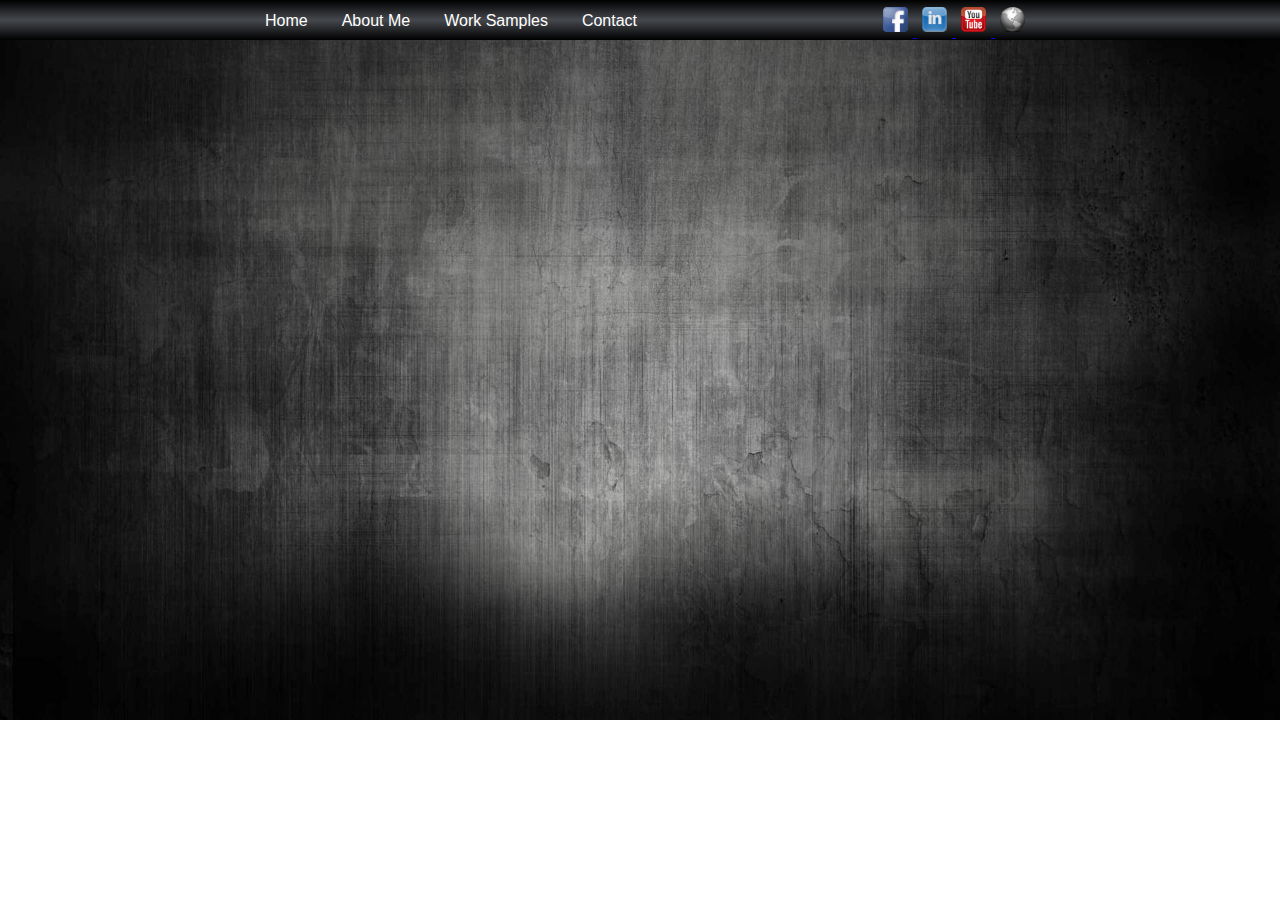
==== index.html @ ecb7aee9 "Background Complete" ====
﻿<!DOCTYPE html>
<html>

<head>

	<meta http-equiv="X-UA-Compatible" content="IE=edge">
	<meta charset="utf-8">
	
	<title>Steven Graf</title>

	<link rel="shortcut icon" type='image/x-icon' href="images/favicon.ico" />
	<link rel="stylesheet" type="text/css" href="css/steven.css" />

</head>

<body>

	<header>
	
		<div id="linksTopLeft" class="pageLinks" style="top:12px; position:absolute; left: 250px;">
		
			<a id="homeLink" href="index.html">Home</a>
			
			<a id="bioLink" href="pages/bio.html">About Me</a>
			
			<a id="samplesLink" href="pages/worksamples.html">Work Samples</a>
			
			<a id="contactLink" href="pages/contact.html">Contact</a>
			
		</div>

		<div id="socialMediaLinks" style="top:2px; right:250px; position:absolute;">
		
			<a href="https://www.facebook.com/steven.graf.98871" target="_blank">
				<img id="facebookLink" src="images/facebook.png" alt="Facebook"  title="Facebook">
			</a>

			<a href="https://www.linkedin.com/profile/view?id=89341760&trk=hp-identity-name" target="_blank">
				<img id="linkedinLink" src="images/linkedin.png" alt="LinkedIn"  title="LinkedIn">
			</a>
			
			<a href="https://www.youtube.com/channel/UCu4fPAcN3Dji5n-OurPSSJQ" target="_blank">
				<img id="youtubeLink" src="images/youtube.png" alt="Youtube"  title="Youtube">
			</a>

			<a href="https://geonet.esri.com/people/steven_3535" target="_blank">
				<img id="geonetLink" src="images/geonet.png" alt="GeoNet"  title="GeoNet">
			</a>
			
		</div>
		
	</header>

</body>

</html>
---- css/steven.css ----
﻿body{
padding: 0;
margin: 0;
height: 100%;
width: 100%;
background-image: url("../images/pagebackground.png");
background-repeat: no-repeat;
background-size: 100%;
}

header{
height: 40px;
width: 100%;
background: #000000; /* Old browsers */
background: -moz-linear-gradient(top,  #000000 0%, #45484d 50%, #000000 100%); /* FF3.6+ */
background: -webkit-gradient(linear, left top, left bottom, color-stop(0%,#000000), color-stop(50%,#45484d), color-stop(100%,#000000)); /* Chrome,Safari4+ */
background: -webkit-linear-gradient(top,  #000000 0%,#45484d 50%,#000000 100%); /* Chrome10+,Safari5.1+ */
background: -o-linear-gradient(top,  #000000 0%,#45484d 50%,#000000 100%); /* Opera 11.10+ */
background: -ms-linear-gradient(top,  #000000 0%,#45484d 50%,#000000 100%); /* IE10+ */
background: linear-gradient(to bottom,  #000000 0%,#45484d 50%,#000000 100%); /* W3C */
filter: progid:DXImageTransform.Microsoft.gradient( startColorstr='#000000', endColorstr='#000000',GradientType=0 ); /* IE6-9 */
}

#homeLink:hover{
  color: #A8A8A8;
}

#bioLink:hover{
  color: #A8A8A8;
}

#samplesLink:hover{
  color: #A8A8A8;
}

#contactLink:hover{
  color: #A8A8A8;
}

#homeLink{
color: white;
text-decoration: none;
font-family: 'Arial';
padding: 15px;
}

#bioLink{
color: white;
text-decoration: none;
font-family: 'Arial';
padding: 15px;
}

#samplesLink{
color: white;
text-decoration: none;
font-family: 'Arial';
padding: 15px;
}

#contactLink{
color: white;
text-decoration: none;
font-family: 'Arial';
padding: 15px;
}

#facebookLink{
height: 25px;
width: 25px;
padding: 5px;
}

#linkedinLink{
height: 25px;
width: 25px;
padding: 5px;
}

#youtubeLink{
height: 25px;
width: 25px;
padding: 5px;
}

#geonetLink{
height: 25px;
width: 25px;
padding: 5px;
filter: grayscale(100%);
}
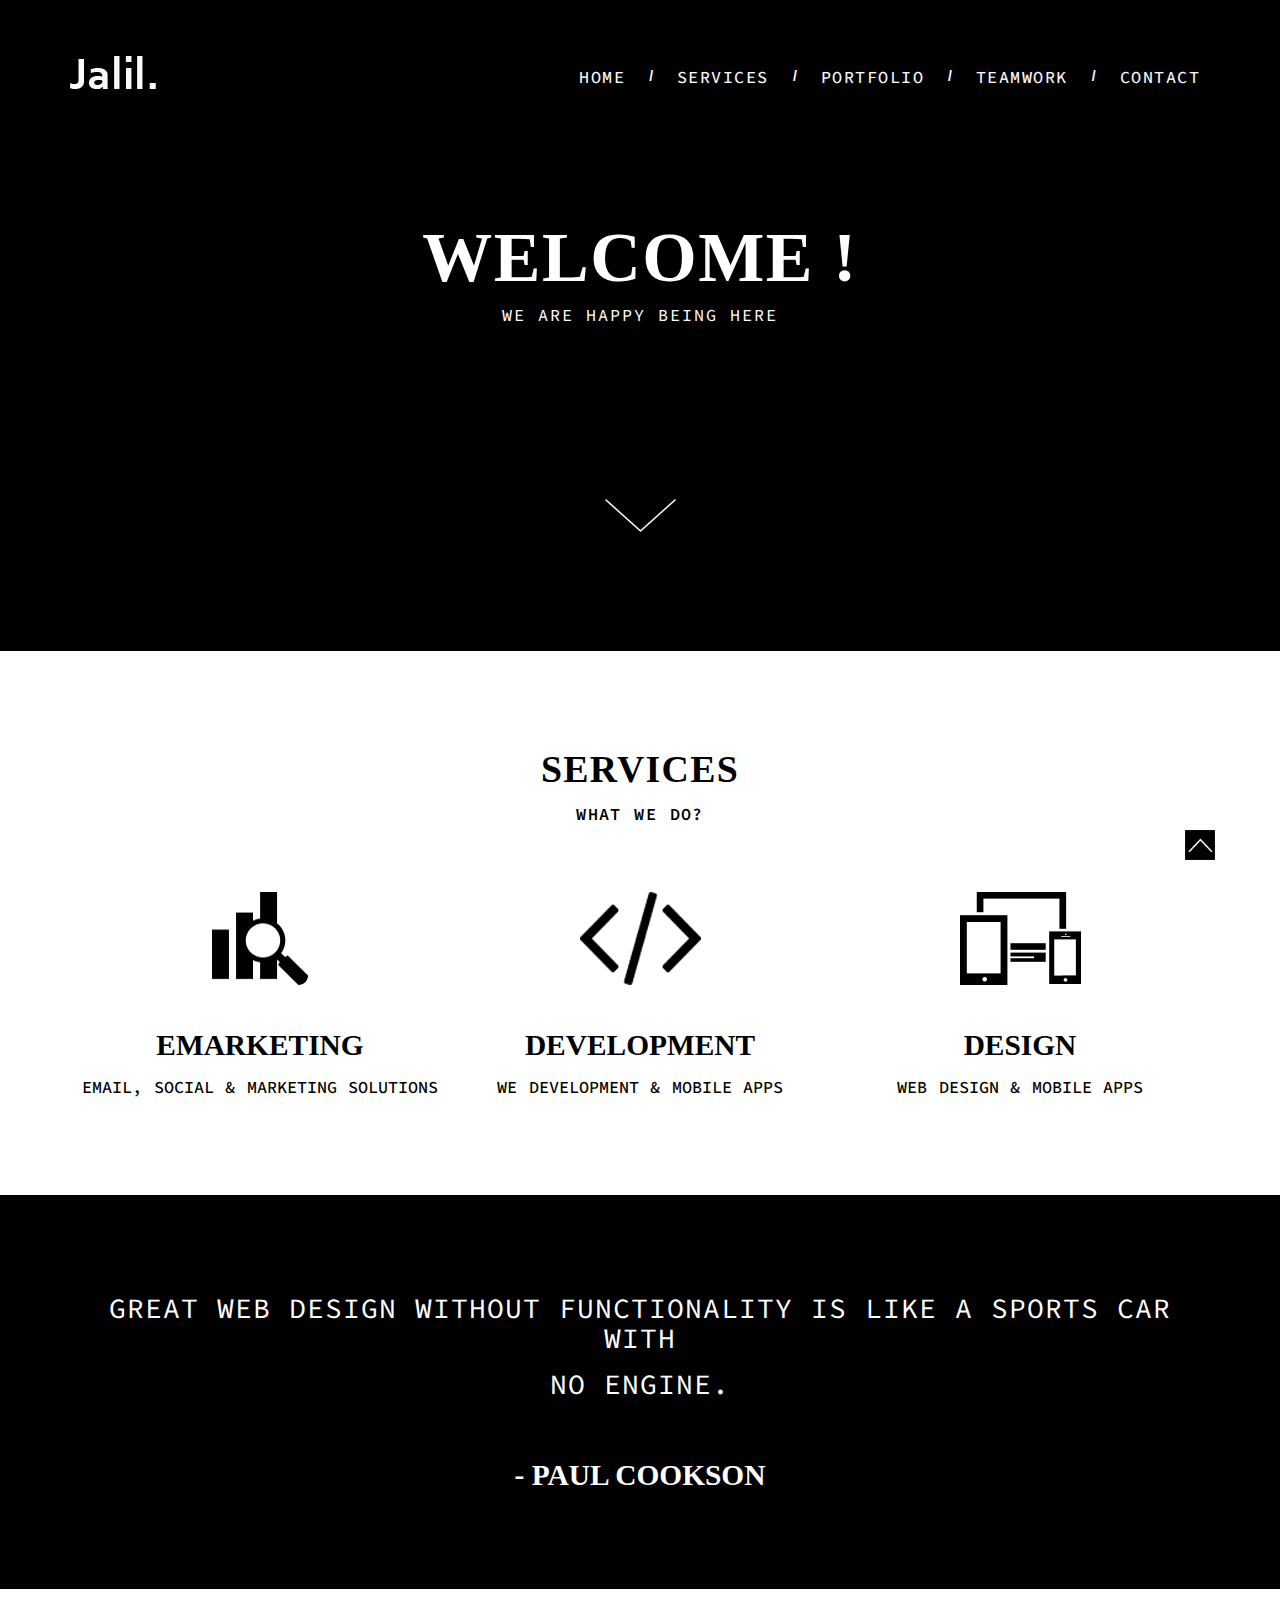
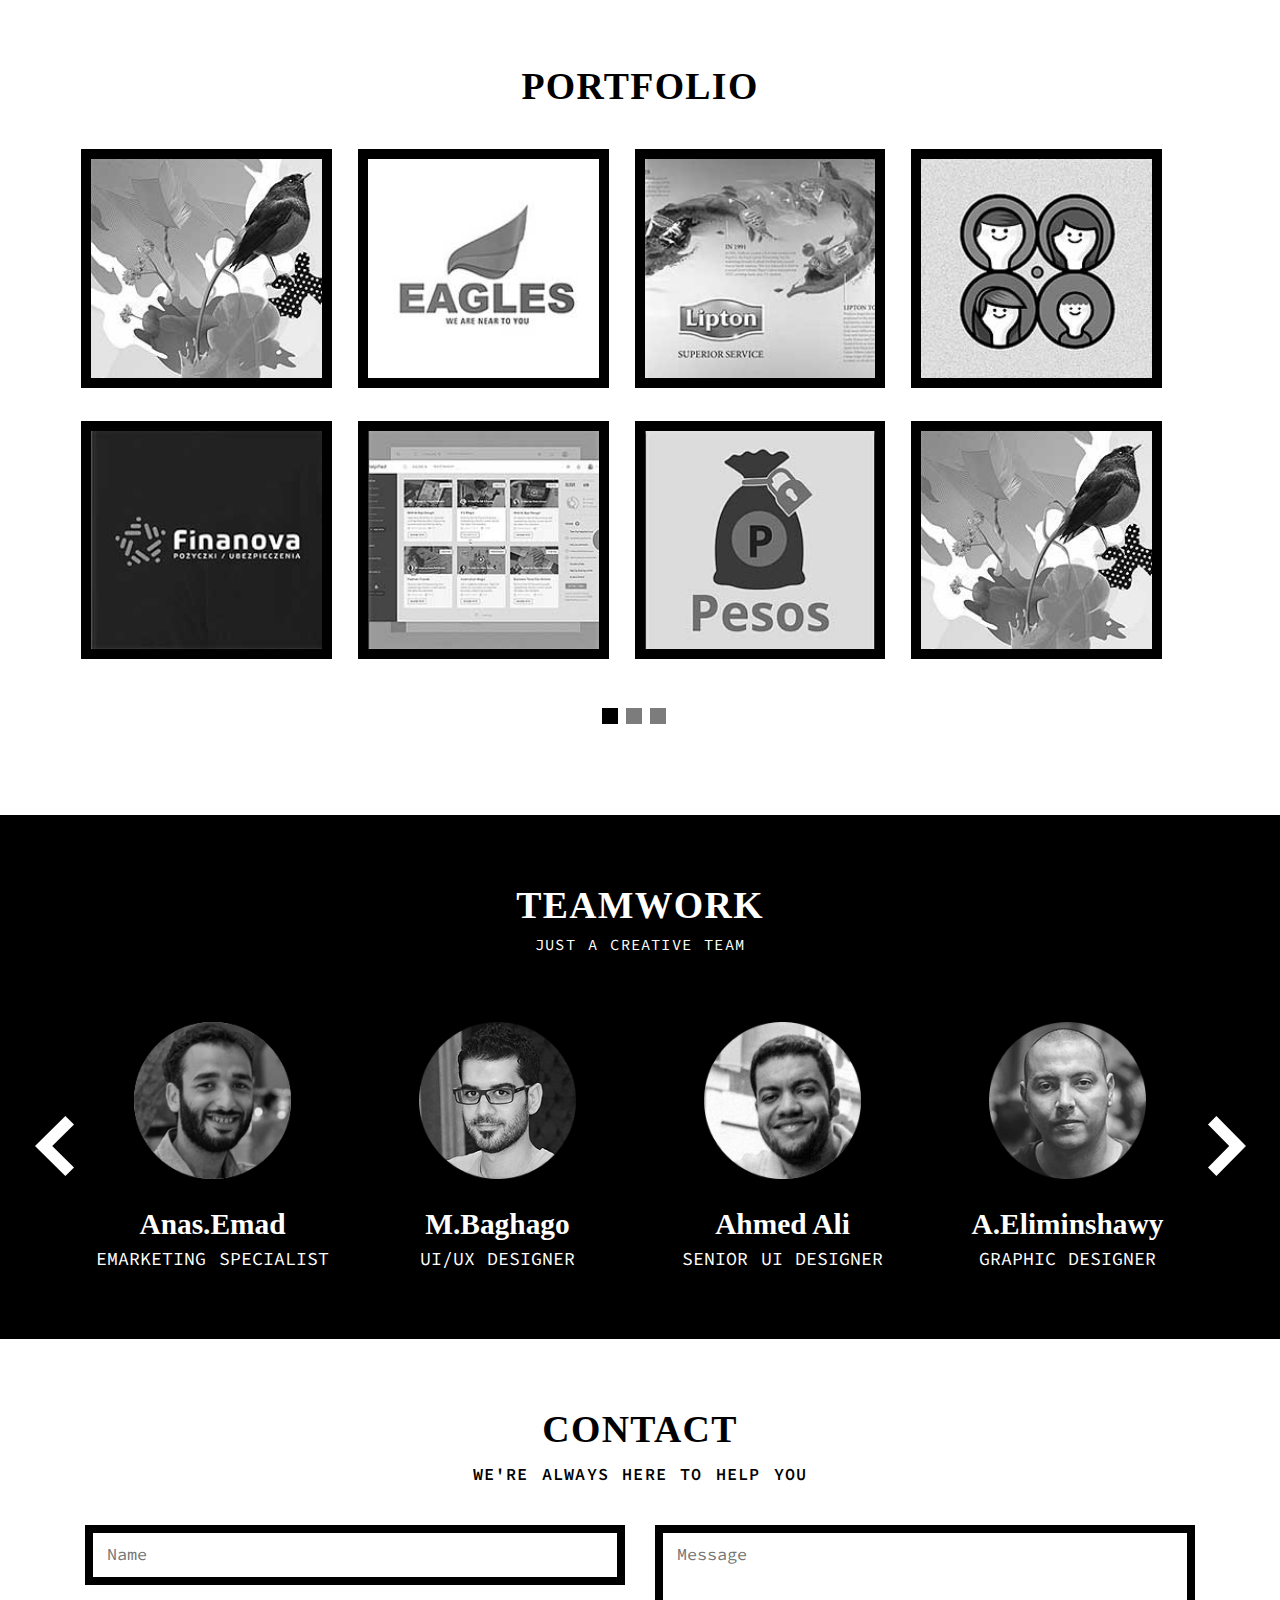
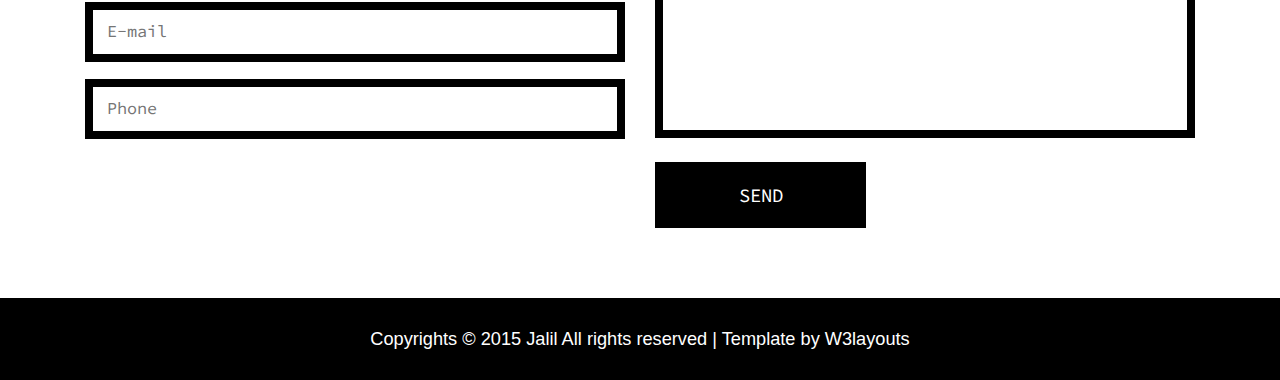
==== commit 991dddaa: "Website Template" ====
--- a/index.html
+++ b/index.html
@@ -1,56 +1,385 @@
-﻿<!DOCTYPE html>
+
+<!--
+Author: W3layouts
+Author URL: http://w3layouts.com
+License: Creative Commons Attribution 3.0 Unported
+License URL: http://creativecommons.org/licenses/by/3.0/
+-->
+<!DOCTYPE html>
 <html>
-
 <head>
-
-	<meta http-equiv="X-UA-Compatible" content="IE=edge">
-	<meta charset="utf-8">
-	
-	<title>Steven Graf</title>
-
-	<link rel="shortcut icon" type='image/x-icon' href="images/favicon.ico" />
-	<link rel="stylesheet" type="text/css" href="css/steven.css" />
+<title>Jalil a Corporate Category Flat Bootstarp responsive Website Template| Home :: w3layouts</title>
+<link href="css/bootstrap.css" rel='stylesheet' type='text/css'/>
+<link href="css/style.css" rel="stylesheet" type="text/css" media="all"/>
+<link href='http://fonts.googleapis.com/css?family=Source+Code+Pro:200,300,400,500,600,700,900' rel='stylesheet' type='text/css'>
+<meta name="viewport" content="width=device-width, initial-scale=1">
+<meta name="keywords" content="Jalil Responsive web template, Bootstrap Web Templates, Flat Web Templates, Andriod Compatible web template, 
+Smartphone Compatible web template, free webdesigns for Nokia, Samsung, LG, SonyErricsson, Motorola web design" />
+<script type="application/x-javascript"> addEventListener("load", function() { setTimeout(hideURLbar, 0); }, false); function hideURLbar(){ window.scrollTo(0,1); } </script>
+<script src="js/jquery.min.js"> </script>
+<!---- start-smoth-scrolling---->
+		<script type="text/javascript" src="js/move-top.js"></script>
+		<script type="text/javascript" src="js/easing.js"></script>
+		<script type="text/javascript">
+			jQuery(document).ready(function($) {
+				$(".scroll").click(function(event){		
+					event.preventDefault();
+					$('html,body').animate({scrollTop:$(this.hash).offset().top},900);
+				});
+			});
+		</script>
+ 	<!---- start-smoth-scrolling---->
 
 </head>
+<body>
+<!--body-->
+<div id="home" class="banner">
+	 <div class="container">
+		 <div class="top-header">		  
+				<div class="logo">
+					<a href="index.html"><img src="images/logo.png" alt="" /></a>
+				</div>
+			  <div class="top-menu">
+					<span class="menu"> </span>
+				  <ul>
+				      <nav class="cl-effect-5">
+							<li><a class="active scroll"  href="#home"><span data-hover="HOME">HOME</span></a></li> 
+							<li>/</li>
+							<li><a class="scroll" href="#service"><span data-hover="SERVICES">SERVICES</span></a></li>
+							<li>/</li>
+							<li><a class="scroll" href="#portfolio"><span data-hover="PORTFOLIO">PORTFOLIO</span></a></li> 
+							<li>/</li>
+							<li><a class="scroll" href="#teamwork"><span data-hover="TEAMWORK">TEAMWORK</span></a></li> 
+							<li>/</li>
+							<li><a class="scroll" href="#contact"><span data-hover="CONTACT">CONTACT</span></a></li>
+					 </nav>
+				  </ul>			 	 
+			  </div>	
+				<!-- script-for-menu -->
+			 <script>
+				$("span.menu").click(function(){
+					$(".top-menu ul").slideToggle("slow" , function(){
+					});
+				});
+			 </script>
+			 <!-- script-for-menu -->
+			 <div class="clearfix"></div>			
+		 </div>	 
+		 <div class="banner-info">	
+			<h1>WELCOME !</h1>
+			<h3>WE ARE HAPPY BEING HERE</h3>
+			<a class="downarrow scroll" href="#service"><span> </span></a>
+		 </div>
+	 </div>
+</div>
+<!---->
+<div id="service" class="service">
+	 <div class="container">
+		 <div class="service-head">
+		 <h3>SERVICES</h3>
+		 <h4>WHAT WE DO?</h4>
+		 </div>
+		 <div class="service-grids">
+			 <div class="col-md-4 service-grid">
+				 <img src="images/pic1.png" alt=""/>
+				 <h3>EMARKETING</h3>
+				 <h4>EMAIL, SOCIAL & MARKETING SOLUTIONS</h4>
+			 </div>
+			 <div class="col-md-4 service-grid">
+				 <img src="images/pic2.png" alt=""/>
+				 <h3>DEVELOPMENT</h3>
+				 <h4>WE DEVELOPMENT & MOBILE APPS</h4>
+			 </div>
+			 <div class="col-md-4 service-grid">
+				 <img src="images/pic3.png" alt=""/>
+				 <h3>DESIGN</h3>
+				 <h4>WEB DESIGN & MOBILE APPS</h4>
+			 </div>
+			 <div class="clearfix"></div>
+		 </div>		 
+	 </div>
+</div>
+<!---->
+<div class="author">
+	 <div class="container">
+		 <h3>great web design without functionality is like a sports car with <span>no engine.</span></h3>
+		 <h4>- PAUL COOKSON</h4>
+	 </div>
+</div>
+<!---->
+<script src="js/jquery.min.js"> </script>
+<script src="js/responsiveslides.min.js"></script>
+ <script>
+    // You can also use "$(window).load(function() {"
+    $(function () {
+      $("#slider2").responsiveSlides({
+        auto: true,
+        pager: true,
+        speed: 300,
+        namespace: "callbacks",
+      });
+    });
+  </script>
+ <link rel="stylesheet" type="text/css" href="css/magnific-popup.css">
+<div id="portfolio" class="portfolio">
+	 <div class="container">
+		 <h3>PORTFOLIO</h3>
+		  <div class="slider">
+				<ul class="rslides" id="slider2">
+				  <li>
+					 <div class="works main">						  
+						  <div class="gallery-box">
+								<div id="nivo-lightbox-demo"> <p> <a href="images/p7.jpg" data-lightbox-gallery="gallery1" id="nivo-lightbox-demo"> <span class="rollover1"> </span><span class="rollover2"> </span></a> </p></div>     
+								<img src="images/p7.jpg" alt="">
+						  </div>
+						  <div class="gallery-box">
+								<div id="nivo-lightbox-demo"> <p> <a href="images/p1.jpg" data-lightbox-gallery="gallery1" id="nivo-lightbox-demo"> <span class="rollover1"> </span><span class="rollover2"> </span></a> </p></div>     
+								<img src="images/p1.jpg" alt="">
+						  </div>
+						  <div class="gallery-box">
+								<div id="nivo-lightbox-demo"> <p> <a href="images/p2.jpg" data-lightbox-gallery="gallery1" id="nivo-lightbox-demo">  <span class="rollover1"> </span></a> </p></div>     
+							    <img src="images/p2.jpg" alt="">
+						  </div>
+						  <div class="gallery-box">
+								<div id="nivo-lightbox-demo"> <p> <a href="images/p3.jpg" data-lightbox-gallery="gallery1" id="nivo-lightbox-demo">  <span class="rollover1"> </span></a> </p></div>     
+								<img src="images/p3.jpg" alt="">
+						  </div>
+						  <div class="gallery-box">
+								<div id="nivo-lightbox-demo"> <p> <a href="images/p4.jpg" data-lightbox-gallery="gallery1" id="nivo-lightbox-demo">  <span class="rollover1"> </span></a> </p></div>     
+								<img src="images/p4.jpg" alt="">
+						  </div>
+						  <div class="gallery-box">
+								<div id="nivo-lightbox-demo"> <p> <a href="images/p5.jpg" data-lightbox-gallery="gallery1" id="nivo-lightbox-demo">  <span class="rollover1"> </span></a> </p></div>     
+								<img src="images/p5.jpg" alt="">
+						  </div>
+						  <div class="gallery-box">
+								<div id="nivo-lightbox-demo"> <p> <a href="images/p6.jpg" data-lightbox-gallery="gallery1" id="nivo-lightbox-demo">  <span class="rollover1"> </span></a> </p></div>     
+								<img src="images/p6.jpg" alt="">
+						  </div>
+						  <div class="gallery-box">
+								<div id="nivo-lightbox-demo"> <p> <a href="images/p7.jpg" data-lightbox-gallery="gallery1" id="nivo-lightbox-demo">  <span class="rollover1"> </span></a> </p></div>     
+								<img src="images/p7.jpg" alt="">
+						  </div>
+						 <div class="clearfix"></div>
+					  </div>				
+				  </li>
+				 <li>
+					 <div class="works main">						  
+						  <div class="gallery-box">
+								<div id="nivo-lightbox-demo"> <p> <a href="images/p3.jpg" data-lightbox-gallery="gallery1" id="nivo-lightbox-demo"> <span class="rollover1"> </span><span class="rollover2"> </span></a> </p></div>     
+								<img src="images/p3.jpg" alt="">
+						  </div>
+						  <div class="gallery-box">
+								<div id="nivo-lightbox-demo"> <p> <a href="images/p7.jpg" data-lightbox-gallery="gallery1" id="nivo-lightbox-demo"> <span class="rollover1"> </span><span class="rollover2"> </span></a> </p></div>     
+								<img src="images/p7.jpg" alt="">
+						  </div>
+						  <div class="gallery-box">
+								<div id="nivo-lightbox-demo"> <p> <a href="images/p6.jpg" data-lightbox-gallery="gallery1" id="nivo-lightbox-demo">  <span class="rollover1"> </span></a> </p></div>     
+							    <img src="images/p6.jpg" alt="">
+						  </div>
+						  <div class="gallery-box">
+								<div id="nivo-lightbox-demo"> <p> <a href="images/p4.jpg" data-lightbox-gallery="gallery1" id="nivo-lightbox-demo">  <span class="rollover1"> </span></a> </p></div>     
+								<img src="images/p4.jpg" alt="">
+						  </div>
+						  <div class="gallery-box">
+								<div id="nivo-lightbox-demo"> <p> <a href="images/p5.jpg" data-lightbox-gallery="gallery1" id="nivo-lightbox-demo">  <span class="rollover1"> </span></a> </p></div>     
+								<img src="images/p5.jpg" alt="">
+						  </div>
+						  <div class="gallery-box">
+								<div id="nivo-lightbox-demo"> <p> <a href="images/p1.jpg" data-lightbox-gallery="gallery1" id="nivo-lightbox-demo">  <span class="rollover1"> </span></a> </p></div>     
+								<img src="images/p1.jpg" alt="">
+						  </div>
+						  <div class="gallery-box">
+								<div id="nivo-lightbox-demo"> <p> <a href="images/p2.jpg" data-lightbox-gallery="gallery1" id="nivo-lightbox-demo">  <span class="rollover1"> </span></a> </p></div>     
+								<img src="images/p2.jpg" alt="">
+						  </div>
+						  <div class="gallery-box">
+								<div id="nivo-lightbox-demo"> <p> <a href="images/p7.jpg" data-lightbox-gallery="gallery1" id="nivo-lightbox-demo">  <span class="rollover1"> </span></a> </p></div>     
+								<img src="images/p7.jpg" alt="">
+						  </div>
+						 <div class="clearfix"></div>
+					  </div>				
+				  </li>
+				 <li>
+					 <div class="works main">						  
+						  <div class="gallery-box">
+								<div id="nivo-lightbox-demo"> <p> <a href="images/p7.jpg" data-lightbox-gallery="gallery1" id="nivo-lightbox-demo"> <span class="rollover1"> </span><span class="rollover2"> </span></a> </p></div>     
+								<img src="images/p7.jpg" alt="">
+						  </div>
+						  <div class="gallery-box">
+								<div id="nivo-lightbox-demo"> <p> <a href="images/p4.jpg" data-lightbox-gallery="gallery1" id="nivo-lightbox-demo"> <span class="rollover1"> </span><span class="rollover2"> </span></a> </p></div>     
+								<img src="images/p4.jpg" alt="">
+						  </div>
+						  <div class="gallery-box">
+								<div id="nivo-lightbox-demo"> <p> <a href="images/p5.jpg" data-lightbox-gallery="gallery1" id="nivo-lightbox-demo">  <span class="rollover1"> </span></a> </p></div>     
+							    <img src="images/p5.jpg" alt="">
+						  </div>
+						  <div class="gallery-box">
+								<div id="nivo-lightbox-demo"> <p> <a href="images/p3.jpg" data-lightbox-gallery="gallery1" id="nivo-lightbox-demo">  <span class="rollover1"> </span></a> </p></div>     
+								<img src="images/p3.jpg" alt="">
+						  </div>
+						  <div class="gallery-box">
+								<div id="nivo-lightbox-demo"> <p> <a href="images/p1.jpg" data-lightbox-gallery="gallery1" id="nivo-lightbox-demo">  <span class="rollover1"> </span></a> </p></div>     
+								<img src="images/p1.jpg" alt="">
+						  </div>
+						  <div class="gallery-box">
+								<div id="nivo-lightbox-demo"> <p> <a href="images/p7.jpg" data-lightbox-gallery="gallery1" id="nivo-lightbox-demo">  <span class="rollover1"> </span></a> </p></div>     
+								<img src="images/p7.jpg" alt="">
+						  </div>
+						  <div class="gallery-box">
+								<div id="nivo-lightbox-demo"> <p> <a href="images/p6.jpg" data-lightbox-gallery="gallery1" id="nivo-lightbox-demo">  <span class="rollover1"> </span></a> </p></div>     
+								<img src="images/p6.jpg" alt="">
+						  </div>
+						  <div class="gallery-box">
+								<div id="nivo-lightbox-demo"> <p> <a href="images/p2.jpg" data-lightbox-gallery="gallery1" id="nivo-lightbox-demo">  <span class="rollover1"> </span></a> </p></div>     
+								<img src="images/p2.jpg" alt="">
+						  </div>
+						 <div class="clearfix"></div>
+					  </div>				
+				  </li>
+				</ul>
+				   <script type="text/javascript" src="js/nivo-lightbox.min.js"></script>
+				<script type="text/javascript">
+				$(document).ready(function(){
+				    $('#nivo-lightbox-demo a').nivoLightbox({ effect: 'fade' });
+				});
+				</script>
+		  </div>
+	 </div>
+</div>
+<!---->
+<div id="teamwork" class="teamwork">
+	 <div class="container">
+		 <div class="team-head">
+		 <h3>TEAMWORK</h3>
+		 <h4>JUST A CREATIVE TEAM</h4>
+		 </div>
+		 <div class="clients">
+			 <div class="course_demo1">
+		          <ul id="flexiselDemo1">	
+					 <li>
+						<div class="client">
+							<img src="images/per1.png" alt="" />
+							<h3>Anas.Emad</h3>
+							<h4>EMARKETING SPECIALIST</h4>
+						</div>
+					 </li>
+					 <li>
+					    <div class="client">
+							<img src="images/per2.png" alt="" />
+							<h3>M.Baghago</h3>
+							<h4>UI/UX DESIGNER</h4>
+						</div>
+					  </li>	
+					 <li>
+					    <div class="client">
+							<img src="images/per4.png" alt="" />
+							<h3>Ahmed Ali</h3>
+							<h4>SENIOR UI DESIGNER</h4>
+						</div>
+					 </li>	
+					 <li>
+					    <div class="client">
+							<img src="images/per3.png" alt="" />
+							<h3>A.Eliminshawy</h3>
+							<h4>GRAPHIC DESIGNER</h4>
+						</div>
+					 </li>	
+					 <li>
+						<div class="client">
+							<img src="images/per2.png" alt="" />
+							<h3>A.Eliminshawy</h3>
+							<h4>GRAPHIC DESIGNER</h4>
+						</div>
+					 </li>	
+					 <li>
+						<div class="client">
+							<img src="images/per3.png" alt="" />
+							<h3>M.Baghago</h3>
+							<h4>UI/UX DESIGNER</h4>
+						</div>
+					 </li>
+					 <li>
+						<div class="client">
+							<img src="images/per4.png" alt="" />
+							<h3>Ahmed Ali</h3>
+							<h4>SENIOR UI DESIGNER</h4>
+						</div>
+					 </li>
+				 </ul>
+			 </div>
+			 <link rel="stylesheet" href="css/flexslider.css" type="text/css" media="screen" />
+				<script type="text/javascript">
+			 $(window).load(function() {
+				$("#flexiselDemo1").flexisel({
+					visibleItems: 4,
+					animationSpeed: 1000,
+					autoPlay: true,
+					autoPlaySpeed: 3000,    		
+					pauseOnHover: true,
+					enableResponsiveBreakpoints: true,
+			    	responsiveBreakpoints: { 
+			    		portrait: { 
+			    			changePoint:480,
+			    			visibleItems: 1
+			    		}, 
+			    		landscape: { 
+			    			changePoint:640,
+			    			visibleItems: 2
+			    		},
+			    		tablet: { 
+			    			changePoint:768,
+			    			visibleItems: 3
+			    		}
+			    	}
+			    });
+			    
+			 });
+			  </script>
+			 <script type="text/javascript" src="js/jquery.flexisel.js"></script>
+		 </div>
+	 </div>
+</div>
+<!---contact-->
+<div id="contact" class="contact">
+	 <div class="container">
+		 <h3>CONTACT</h3>
+		 <h4>WE'RE ALWAYS HERE TO HELP YOU</h4>
+		 <div class="contact-form">
+			 <form>
+				 <div class="col-md-6 contact-left">
+					  <input type="text" placeholder="Name" required/>
+					  <input type="text" placeholder="E-mail" required/>
+					  <input type="text" placeholder="Phone" required/>
+				  </div>
+				  <div class="col-md-6 contact-right">
+					 <textarea placeholder="Message"></textarea>
+					 <input type="submit" value="SEND"/>
+				 </div>
+				 <div class="clearfix"></div>
+			 </form>
+	     </div>
+	 </div>
+</div>
+<!---fotter-->
+<div class="fotter">
+	 <p>Copyrights &copy; 2015 Jalil All rights reserved | Template by <a href="http://w3layouts.com/">W3layouts</a></p>
+</div>
+<!---->
 
-<body>
-
-	<header>
-	
-		<div id="linksTopLeft" class="pageLinks" style="top:12px; position:absolute; left: 250px;">
-		
-			<a id="homeLink" href="index.html">Home</a>
-			
-			<a id="bioLink" href="pages/bio.html">About Me</a>
-			
-			<a id="samplesLink" href="pages/worksamples.html">Work Samples</a>
-			
-			<a id="contactLink" href="pages/contact.html">Contact</a>
-			
-		</div>
-
-		<div id="socialMediaLinks" style="top:2px; right:250px; position:absolute;">
-		
-			<a href="https://www.facebook.com/steven.graf.98871" target="_blank">
-				<img id="facebookLink" src="images/facebook.png" alt="Facebook"  title="Facebook">
-			</a>
-
-			<a href="https://www.linkedin.com/profile/view?id=89341760&trk=hp-identity-name" target="_blank">
-				<img id="linkedinLink" src="images/linkedin.png" alt="LinkedIn"  title="LinkedIn">
-			</a>
-			
-			<a href="https://www.youtube.com/channel/UCu4fPAcN3Dji5n-OurPSSJQ" target="_blank">
-				<img id="youtubeLink" src="images/youtube.png" alt="Youtube"  title="Youtube">
-			</a>
-
-			<a href="https://geonet.esri.com/people/steven_3535" target="_blank">
-				<img id="geonetLink" src="images/geonet.png" alt="GeoNet"  title="GeoNet">
-			</a>
-			
-		</div>
-		
-	</header>
-
+<a href="#home" id="toTop" class="scroll" style="display: block;"> <span id="toTopHover" style="opacity: 1;"> </span></a>
+<script type="text/javascript">
+		$(document).ready(function() {
+				/*
+				var defaults = {
+				containerID: 'toTop', // fading element id
+				containerHoverID: 'toTopHover', // fading element hover id
+				scrollSpeed: 1200,
+				easingType: 'linear' 
+				};
+				*/
+		$().UItoTop({ easingType: 'easeOutQuart' });
+});
+</script>
 </body>
-
 </html>--- a/css/style.css
+++ b/css/style.css
@@ -0,0 +1,1036 @@
+/*--
+	Author: W3layouts
+	Author URL: http://w3layouts.com
+	License: Creative Commons Attribution 3.0 Unported
+	License URL: http://creativecommons.org/licenses/by/3.0/
+--*/
+body{
+	margin:0;
+	padding:0;
+	background:#fff;
+ }
+body a{
+	transition:0.5s all;
+	-webkit-transition:0.5s all;
+	-moz-transition:0.5s all;
+	-o-transition:0.5s all;
+	-ms-transition:0.5s all;
+}
+h1,h2,h3,h4,h5,h6{
+	margin:0;			   
+}	
+p{
+	margin:0;
+}
+ul{
+margin:0;
+padding:0;
+}
+/*----*/
+.banner{
+background:#000000;
+}
+.logo{
+float:left;
+}
+.top-menu{
+float:right;
+}
+.top-header {
+margin-top: 4em;
+}
+.top-menu ul li {
+display: inline-block;
+padding:10px;
+color: #fff;
+font-weight: 900;
+vertical-align: top;
+}
+.top-menu ul li a {
+text-decoration: none;
+color: #fff;
+font-weight:400;
+text-transform: uppercase;
+font-family: 'Source Code Pro';
+font-weight:400;
+letter-spacing:1.5px;
+font-size:1.2em;
+}
+nav a {
+	position: relative;
+	display: inline-block;
+	outline: none;
+	color: #fff;
+	text-decoration: none;
+	text-transform: uppercase;
+	text-shadow: 0 0 1px rgba(255,255,255,0.3);
+	font-size: 1.35em;
+}
+
+nav a:hover,
+nav a:focus {
+	outline: none;
+}
+/* Effect 5: same word slide in */
+.cl-effect-5 a {
+	overflow: hidden;
+}
+
+.cl-effect-5 a span {
+	position: relative;
+	display: inline-block;
+	-webkit-transition: -webkit-transform 0.3s;
+	-moz-transition: -moz-transform 0.3s;
+	transition: transform 0.3s;
+}
+
+.cl-effect-5 a span::before {
+	position: absolute;
+	top: 100%;
+	content: attr(data-hover);
+	font-weight: 700;
+	-webkit-transform: translate3d(0,0,0);
+	-moz-transform: translate3d(0,0,0);
+	transform: translate3d(0,0,0);
+}
+
+.cl-effect-5 a:hover span,
+.cl-effect-5 a:focus span {
+	-webkit-transform: translateY(-100%);
+	-moz-transform: translateY(-100%);
+	transform: translateY(-100%);
+}
+/* Effect 5: same word slide in and border bottom */
+.banner-info{
+text-align:center;
+margin:10% 0;
+}
+.banner-info h1{
+color:#fff;
+font-size:5em;
+font-family:Century Gothic;
+font-weight:600;
+letter-spacing:1.5px;
+margin-bottom:10px;
+}
+.banner-info h3{
+color:#fff;
+font-size:1.2em;
+letter-spacing:2px;
+font-weight:400;
+font-family: 'Source Code Pro';
+}
+a.downarrow {
+margin-top: 12.5em;
+display: inline-block;
+}
+a.downarrow span {
+height: 33px;
+width: 71px;
+background: url(../images/dwn.png);
+display: inline-block;
+}
+/*--SERVICE--*/
+.service{
+background:#fff;
+padding:7em 0;
+}
+.service-head{
+text-align:center;
+}
+.service-head  h3{
+color:#000;
+font-size:2.7em;
+font-family:Century Gothic;
+margin-bottom:14px;
+letter-spacing:1.3px;
+font-weight:600;
+ }
+ .service-head  h4{
+color:#000;
+font-size:1.2em;
+word-spacing:2px;
+letter-spacing:1.2px;
+font-weight:600;
+font-family: 'Source Code Pro';
+}
+.service-grids{
+ margin-top:6%;
+}
+.service-grid{
+text-align:center;
+padding:0;
+}
+.service-grid h3{
+color:#000;
+font-family:Century Gothic;
+margin-top:1.5em;
+font-weight:600;
+font-size:2.1em;
+}
+.service-grid h4{
+color:#000;
+font-size:1.2em;
+margin-top:1em;
+word-spacing:1.5px;
+font-family: 'Source Code Pro';
+}
+/*--author--*/
+.author{
+text-align:center;
+background:#000;
+padding:7em 0;
+}
+.author h3{
+color:#fff;
+font-size:2em;
+letter-spacing:1px;
+font-weight:400;
+font-family: 'Source Code Pro';
+text-transform:uppercase;
+}
+.author h3 span{
+display:block;
+margin-top:15px;
+}
+.author h4{
+color:#fff;
+font-weight:600;
+font-size:2.1em;
+margin-top:2em;
+font-family:Century Gothic;
+}
+/*--portfolio--*/
+.portfolio{
+padding:6% 0;
+}
+.portfolio h3{
+color:#000;
+font-size:2.7em;
+font-family:Century Gothic;
+letter-spacing:1.3px;
+font-weight:600;
+text-align:center;
+}
+/*--- slider-css --*/
+.slider{
+	position:relative;
+}
+.rslides {
+  position: relative;
+  list-style: none;
+  overflow: hidden;
+  width: 100%;
+  padding: 0;
+  margin: 0;
+  }
+.rslides li {
+  -webkit-backface-visibility: hidden;
+  position: absolute;
+  display: none;
+  width: 100%;
+  left: 0;
+  top: 0;
+  }
+.rslides li:first-child {
+  position: relative;
+  display: block;
+  float: left;
+  }
+.rslides img {
+  display: block;
+  height: auto;
+  float: left;
+  width: 100%;
+  border: 0;
+  }
+.rslides_tabs{
+	background: none !important;
+	border: none;
+	box-shadow: none;
+	position: relative;
+	top: -90px;
+	z-index: 999;
+}
+.callbacks_tabs a:after {
+	content: "\f111";
+	font-size: 0;
+	font-family: FontAwesome;
+	visibility: visible;
+	display: block;
+	height: 16px;
+	width: 16px;
+	display: inline-block;
+	border: 2px solid #7C7C7C;
+	background: #7C7C7C;
+}
+.callbacks_here a:after{
+	border: 2px solid #000;
+	background:#000;
+}
+.callbacks_tabs a{
+	visibility:hidden;
+}
+.callbacks_tabs li{
+	display:inline-block;
+}
+ul.callbacks_tabs.callbacks1_tabs {
+	position: absolute;
+	bottom: 14px;
+	z-index: 999;
+	left: 46%;
+}
+.works {
+	padding: 3em 0 3.3em 0;
+}
+.gallery-box:hover span.rollover1 {
+	background: url(../images/link2.png) center no-repeat rgba(0, 0, 0, 1);
+cursor: pointer;
+height: 238px;
+width: 250px;
+	display: block;
+	position: absolute;
+	z-index: -9999px;
+	-webkit-transition: all 0.3s ease-out;
+	-moz-transition: all 0.3s ease-out;
+	-ms-transition: all 0.3s ease-out;
+	-o-transition: all 0.3s ease-out;
+	transition: all 0.3s ease-out;
+}
+.gallery-box span.rollover1 {
+	height: 173px;
+	width: 277px;
+}
+.gallery-box {
+	padding: 0;
+	width: 22%;
+	float:left;
+	-webkit-transition: all 0.3s ease-out;
+	-moz-transition: all 0.3s ease-out;
+	-ms-transition: all 0.3s ease-out;
+	-o-transition: all 0.3s ease-out;
+	transition: all 0.3s ease-out;
+	margin: 0px 15px 33px 11px;
+}
+.works.main h3 {
+	color: #fff;
+	font-size: 2.5em;
+	text-decoration: none;
+	font-weight: 700;
+	margin: 0 0 1em 0;
+	text-transform: uppercase;
+	text-align: center;
+}
+.section.group {
+	margin:0% 0 0% 0;
+}
+.gallery-box img{
+	width: 100%;
+	border:10px solid #000
+}
+/*-- slider-mediaqueries --*/
+@media(max-width:640px){
+	.callbacks_tabs a:after {
+		height: 10px;
+		width: 10px;
+	}
+}
+@media(max-width:480px){
+	.callbacks_tabs a:after {
+		height:8px;
+		width: 8px;
+	}
+	ul.callbacks_tabs.callbacks1_tabs {
+		bottom: 10px;
+		left: 4px;
+	}
+}
+/*--slider-ends--*/
+
+/*--teamwork--*/
+.teamwork{
+background:#000;
+padding:5em 0;
+}
+.team-head h3{
+color:#fff;
+font-size:2.7em;
+font-family:Century Gothic;
+letter-spacing:1.3px;
+font-weight:600;
+text-align:center;
+margin-bottom:10px;
+}
+.team-head h4{
+color: #fff;
+font-size: 1.1em;
+word-spacing: 2px;
+letter-spacing: 1.2px;
+font-weight: 400;
+text-align:center;
+font-family: 'Source Code Pro';
+}
+/* --#flexiselDemo3 {
+	display: none;
+}-- */
+.nbs-flexisel-container {
+	position: relative;
+	max-width: 100%;
+}
+.nbs-flexisel-inner {
+	overflow: hidden;
+	margin:3em 0;
+}
+.nbs-flexisel-item > img {
+	cursor: pointer;
+	position: relative;
+}
+.nbs-flexisel-container {
+	position: relative;
+	max-width: 100%;
+	margin-top:6%;
+}
+.nbs-flexisel-ul {
+	position: relative;
+	width: 9999px;
+	margin: 0px;
+	padding: 0px;
+	list-style-type: none;
+	text-align: center;
+}
+.nbs-flexisel-inner {
+	overflow: hidden;
+	margin: 0 auto;
+	width:100%;
+}
+.nbs-flexisel-item {
+	float: left;
+	margin:0px;
+	padding:0px;
+	cursor: pointer;
+	position: relative;
+	display: inline-block;
+}
+.course_demo{
+	padding: 3% 3% 3% 3%;
+}
+.nbs-flexisel-item img {
+	  width: 55%;
+	  cursor: pointer;
+	  position: relative;
+	  margin-bottom: 0px;
+	  display:inline;
+	  border-radius: 7px;
+	  -webkit-border-radius: 7px;
+	-moz-border-radius: 7px;
+	-o-border-radius: 7px;
+}
+/*** Navigation ***/
+.nbs-flexisel-nav-left,
+.nbs-flexisel-nav-right {
+  width:44px;
+  height:60px;
+  position: absolute;
+  cursor: pointer;
+  z-index: 100;
+}
+.nbs-flexisel-nav-left {
+  	left: -7em;
+	background: url(../images/left.png) 0px 0px no-repeat;
+}
+.nbs-flexisel-nav-right {
+	right: -7em;
+	background: url(../images/right.png) 0px 0px no-repeat;
+}
+.client h3{
+color: #fff;
+font-weight: 600;
+font-size: 2.1em;
+margin-top: 1em;
+font-family: Century Gothic;
+}
+.client h4 {
+color: #fff;
+font-size: 1.3em;
+margin-top: 0.5em;
+word-spacing: 1.5px;
+font-family: 'Source Code Pro';
+font-weight:400;
+}
+/*--contact--*/
+.contact{
+padding:5em 0;
+}
+.contact h3 {
+color: #000;
+font-size: 2.7em;
+font-family: Century Gothic;
+margin-bottom: 14px;
+letter-spacing: 1.3px;
+font-weight: 600;
+text-align:center;
+}
+.contact h4 {
+color: #000;
+font-size: 1.2em;
+word-spacing: 2px;
+letter-spacing: 1.2px;
+text-align:center;
+font-weight: 600;
+font-family: 'Source Code Pro';
+}
+.contact-form{
+margin-top:3em;
+}
+.contact form input[type="text"]{
+width: 100%;
+padding: 10px 14px;
+border: 8px solid #000;
+font-size: 1.2em;
+margin-bottom:1em;
+color: #000;
+font-family: 'Source Code Pro';
+outline: none;
+font-weight:400;
+}
+.contact form textarea {
+width: 100%;
+padding: 10px 14px;
+border: 8px solid #000;
+font-size: 1.2em;
+font-family: 'Source Code Pro';
+color: #000;
+outline: none;
+resize:none;
+height:213px;
+}
+.contact form input[type="submit"] {
+font-size: 1.35em;
+font-weight:400;
+color: #fff;
+outline: none;
+border: 8px solid #000;
+padding: 0.6em 4em;
+background:#000;
+font-family:'Source Code Pro';
+margin-top: 1em;
+transition:0.5s all;
+	-webkit-transition:0.5s all;
+	-moz-transition:0.5s all;
+	-o-transition:0.5s all;
+	-ms-transition:0.5s all;
+}
+.contact form input[type="submit"]:hover{
+background:#fff;
+color:#000;
+}
+/*----*/
+.fotter{
+background:#000;
+text-align:center;
+padding:2em 0;
+}
+.fotter p{
+color:#fff;
+font-size:1.3em;
+}
+.fotter p a{
+color:#fff;
+}
+.fotter p a:hover{
+text-decoration:underline;
+}
+#toTop {
+	display: none;
+	text-decoration: none;
+	position: fixed;
+	bottom: 14px;
+	right: 3%;
+	overflow: hidden;
+	width: 57px;
+	height: 57px;
+	border: none;
+	text-indent: 100%;
+	background: url("../images/to-top1.png") no-repeat 0px 0px;
+}
+#toTopHover {
+	width: 40px;
+	height: 40px;
+	display: block;
+	overflow: hidden;
+	float: right;
+	opacity: 0;
+	-moz-opacity: 0;
+	filter: alpha(opacity=0);
+}
+/*----responsive-menu-start---*/
+@media(max-width:1366px){
+.nbs-flexisel-nav-left {
+left: -5em;
+}
+.nbs-flexisel-nav-right {
+right: -5em;
+}
+}
+@media(max-width:1280px){
+.nbs-flexisel-nav-left {
+  	left: -2.5em;
+}
+.nbs-flexisel-nav-right {
+	right: -3em;
+}
+}
+@media(max-width:1024px){
+.top-header {
+margin-top: 3em;
+}
+.top-menu ul li {
+padding: 6px;
+}
+.top-menu ul li a {
+font-size: 1.1em;
+}
+.banner-info h1 {
+font-size: 4.5em;
+letter-spacing: 3.5px;
+}
+.banner-info h3 {
+font-size: 1.1em;
+}
+a.downarrow {
+margin-top: 9em;
+}
+a.downarrow span {
+height: 29px;
+width: 43px;
+background: url(../images/dwn.png) no-repeat;
+background-size: 100%;
+}
+.service-grid h4 {
+font-size: 1.1em;
+}
+.author {
+padding: 5em 0;
+}
+.author h3 {
+font-size: 1.7em;
+letter-spacing:0px;
+}
+.author h4 {
+font-size: 2em;
+margin-top: 1.8em;
+}
+.gallery-box:hover span.rollover1 {
+height: 197px;
+width: 204px;
+}
+.nbs-flexisel-nav-left {
+left: -1.2em;
+top: 57.5px!important;
+}
+.nbs-flexisel-nav-right {
+right: -1.5em;
+top: 62.5px!important;
+}
+.contact form input[type="submit"] {
+font-size: 1.25em;
+padding: 0.3em 3em;
+}
+}
+@media(max-width:768px){
+.top-header {
+margin-top: 2.5em;
+}
+.top-menu ul li {
+padding: 10px 5px;
+}
+.top-menu ul li a {
+font-size: 1em;
+}
+.banner-info h1 {
+font-size: 3.6em;
+letter-spacing: 3px;
+}
+a.downarrow {
+margin-top: 7em;
+}
+.service {
+padding: 3em 0 4em 0;
+}
+.service-head h3,.portfolio h3,.team-head h3,.contact h3 {
+font-size: 2.4em;
+letter-spacing: 1px;
+}
+.service-grid {
+width: 33%;
+float: left;
+padding:0 10px;
+}
+.service-grid img{
+width: 31%;
+height: 60px;
+}
+.service-grid h3 {
+margin-top: 1em;
+font-size: 1.5em;
+}
+.service-grid h4 {
+font-size: 1em;
+margin-top: 0.6em;
+}
+.author {
+padding: 4em 0;
+}
+.author h3 {
+font-size: 1.5em;
+letter-spacing: 0px;
+}
+.author h3 span {
+display: inline-block;
+margin-top: 8px;
+}
+.author h4 {
+font-size: 1.6em;
+}
+.gallery-box:nth-child(5),.gallery-box:nth-child(6){
+display: none;
+}
+.gallery-box {
+width: 29%;
+margin: 0px 15px 23px 11px;
+}
+.nbs-flexisel-nav-left {
+left: -0.2em;
+background-size: 100%;
+width: 30px;
+}
+.nbs-flexisel-nav-right{
+background-size:100%;
+width:30px;
+right:1px;
+}
+.client h3 {
+font-size: 1.6em;
+margin-top: 0.7em
+}
+.client h4 {
+font-size: 1.1em;
+margin-top: 0.5em;
+word-spacing: 1.1px;
+}
+.contact {
+padding: 4em 0;
+}
+.contact h4 {
+font-size: 1.1em;
+word-spacing: 1.5px;
+letter-spacing: 1px;
+}
+.contact-left {
+width: 50%;
+float: left;
+}
+.contact-right{
+width: 50%;
+float: left;
+}
+.contact form input[type="text"],.contact form textarea  {
+padding: 7px 14px;
+border: 5px solid #000;
+font-size: 1.1em;
+}
+.contact form textarea {
+height: 166px;
+}
+.contact form input[type="submit"] {
+font-size: 1.1em;
+padding: 0.4em 3.2em;
+border: 5px solid #000;
+margin-top: 0.7em;
+}
+.fotter p {
+font-size: 1.1em;
+}
+.fotter {
+padding: 1.5em 0;
+}
+}
+@media(max-width:640px){
+.top-menu{
+float:none;
+}
+.top-menu ul{
+display:none;
+background:rgb(19, 21, 22);
+width:100%;
+float: right;
+}
+.top-menu ul li {
+padding: 4px 5px;
+width: 100%;
+text-align: center;
+}
+.top-menu ul li:nth-child(2),.top-menu ul li:nth-child(4),.top-menu ul li:nth-child(6),.top-menu ul li:nth-child(8){
+display:none;
+}
+.top-menu span.menu{
+display: block;
+float:right;
+margin-top: 8px;
+}
+.top-menu span.menu:before {
+content: url("../images/nav-icon.png") no-repeat 0px 0px;
+cursor: pointer;
+text-align:center;
+}
+.top-menu lable {
+display: none;
+}
+.top-menu ul li a.active {
+padding: 3px 0;
+display: block;
+}
+.banner-info h1 {
+font-size: 3.2em;
+letter-spacing: 2px;
+}
+.banner-info h3 {
+font-size: 1em;
+letter-spacing: 1px;
+}
+a.downarrow {
+margin-top: 6em;
+}
+.service-head h3, .portfolio h3, .team-head h3, .contact h3 {
+font-size: 2.2em;
+letter-spacing: 1px;
+}
+.service-head h3 {
+margin-bottom: 10px;
+}
+.service-grid img {
+height: 50px;
+}
+.service-grid h3 {
+font-size: 1.3em;
+}
+.service-grid h4 {
+font-size: 0.9em;
+}
+.gallery-box {
+width: 28%;
+}
+.gallery-box:hover span.rollover1 {
+height: 157px;
+width: 165px;
+}
+.teamwork {
+padding: 3.5em 0;
+}
+.nbs-flexisel-item img {
+width: 47%;
+}
+.nbs-flexisel-nav-left {
+left: 0.8em;
+}
+.nbs-flexisel-nav-right {
+right: 14px;
+}
+.client h4 {
+font-size: 1em;
+}
+.contact h4 {
+font-size: 1em;
+word-spacing: 1px;
+letter-spacing: 0px;
+}
+.contact {
+padding: 3.5em 0;
+}
+}
+@media (max-width: 480px){
+.top-menu ul li {
+margin: 2px 0;
+}
+.top-menu ul li a {
+font-size: 1.1em;
+}
+.banner-info h1 {
+font-size: 3em;
+letter-spacing: 1.5px;
+}
+.banner-info h3 {
+font-size: 0.9em;
+letter-spacing: 1.3px;
+}
+a.downarrow {
+margin-top: 5em;
+}
+a.downarrow span {
+height: 20px;
+width: 32px;
+}
+.service {
+padding: 2em 0;
+}
+.service-grid {
+width: 100%;
+margin-bottom:1.5em;
+padding: 0;
+}
+.service-grid img {
+height: 69px;
+width: 18%;
+}
+.service-grid h3 {
+font-size: 1.3em;
+margin-top: 0.5em;
+}
+.service-grid h4 {
+font-size: 1em;
+letter-spacing:0px;
+word-spacing: 1px;
+}
+.author h3 {
+font-size: 1.2em;
+}
+.author {
+padding: 3em 0;
+}
+.author h4 {
+font-size: 1.4em;
+}
+.gallery-box {
+width: 43%;
+}
+.gallery-box:hover span.rollover1 {
+height: 177px;
+width: 185px;
+}
+ul.callbacks_tabs.callbacks1_tabs {
+bottom: 20px;
+left: 42%;
+}
+.callbacks_tabs a:after {
+height: 10px;
+width: 10px;
+}
+.team-head h4 {
+font-size: 1em;
+word-spacing: 1px;
+letter-spacing: 1px;
+}
+.nbs-flexisel-item img {
+width: 41%;
+}
+.nbs-flexisel-container {
+margin-top: 9%;
+}
+.client h3 {
+font-size: 1.75em;
+}
+.contact {
+padding: 2.5em 0;
+}
+.contact-form {
+margin-top: 2em;
+}
+.contact-left,.contact-right{
+width: 100%;
+padding: 0;
+text-align:center;
+}
+}
+@media (max-width: 320px){
+.logo{
+width:25%;
+}
+.logo img {
+width: 100%;
+}
+.top-menu span.menu {
+margin-top: 0px;
+}
+.banner-info {
+text-align: center;
+margin: 16% 0;
+}
+.banner-info h3 {
+font-size: 0.85em;
+letter-spacing: 0.5px;
+}
+.banner-info h1 {
+font-size: 2.7em;
+}
+a.downarrow {
+margin-top: 4em;
+}
+.service-head h3, .portfolio h3, .team-head h3, .contact h3 {
+font-size: 2em;
+letter-spacing: 0px;
+}
+.service-head h4 {
+font-size: 1em;
+}
+.service-grid img {
+height: 50px;
+width: 21%;
+}
+.service-grid h4 {
+font-size: 0.9em;
+word-spacing: 0px;
+}
+.author h3 {
+font-size: 1.2em;
+overflow: hidden;
+line-height:1.5em;
+height: 46px;
+}
+.author h4 {
+margin-top:1.5em;
+font-size: 1.3em;
+}
+.gallery-box {
+width: 45%;
+margin: 0px 1px 14px 12px;
+}
+.gallery-box img {
+border: 5px solid #000;
+}
+.gallery-box:hover span.rollover1 {
+height: 116px;
+width: 123px;
+}
+.works {
+padding: 2em 0 3em 0;
+}
+.teamwork {
+padding: 2em 0;
+}
+.team-head h4 {
+font-size: 0.85em;
+word-spacing: 0px;
+letter-spacing: 0.5px;
+}
+.nbs-flexisel-nav-left {
+width: 23px;
+height: 36px;
+}
+.nbs-flexisel-nav-right{
+width: 23px;
+height: 36px;
+}
+.client h3 {
+font-size: 1.6em;
+}
+.contact form input[type="text"], .contact form textarea {
+border: 3px solid #000;
+font-size: 1em;
+}
+.contact form textarea {
+height: 128px;
+}
+.fotter p {
+font-size: 1em;
+}
+}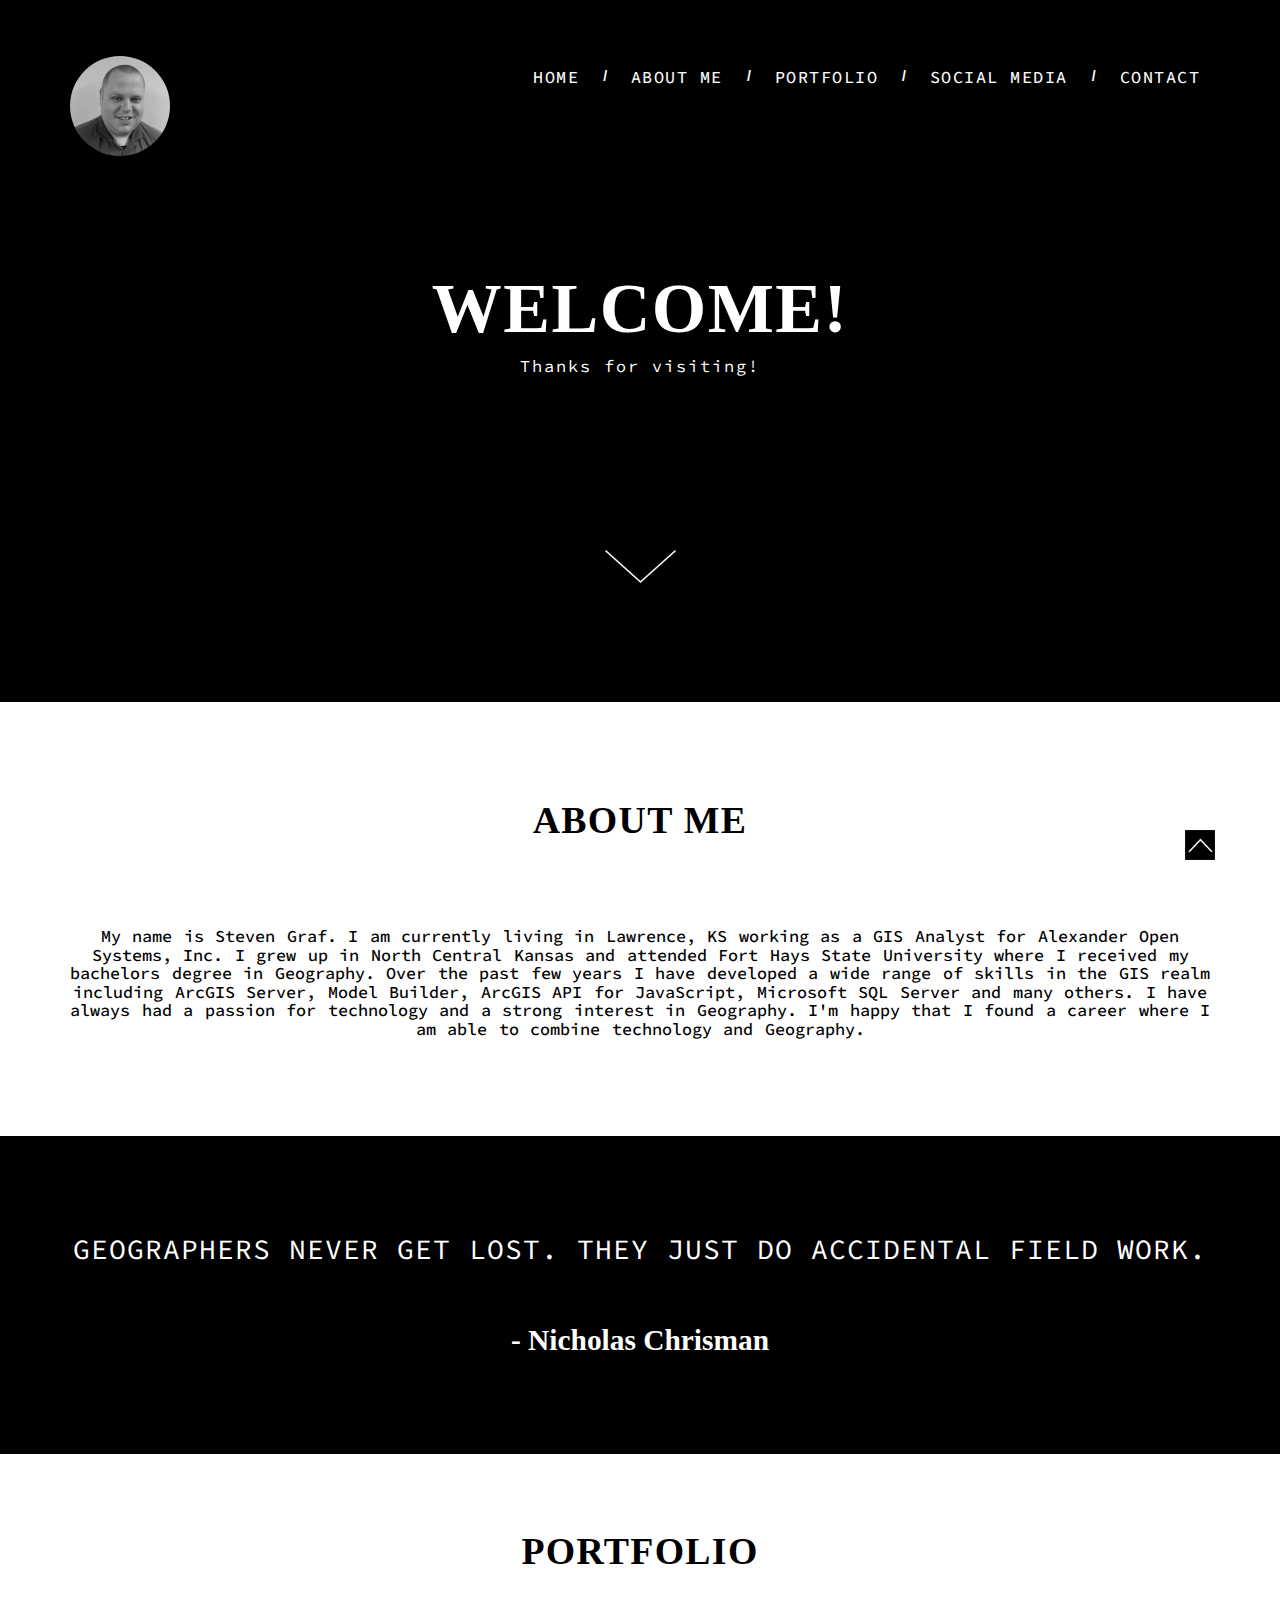
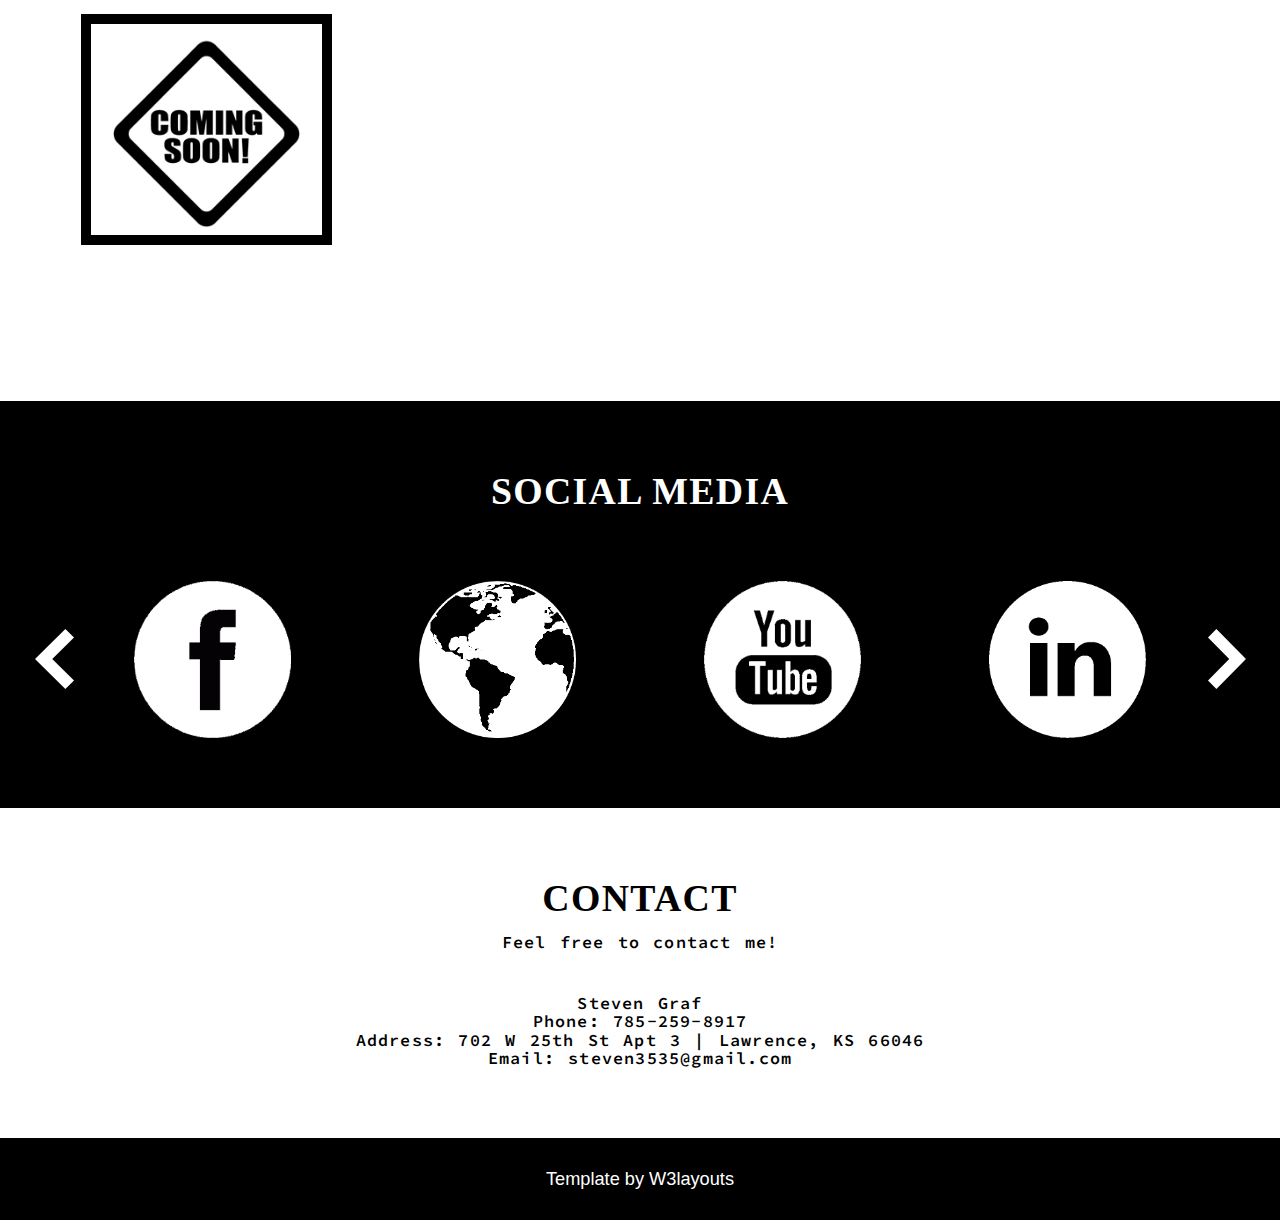
==== commit cbe76549: "Content" ====
--- a/index.html
+++ b/index.html
@@ -8,9 +8,10 @@
 <!DOCTYPE html>
 <html>
 <head>
-<title>Jalil a Corporate Category Flat Bootstarp responsive Website Template| Home :: w3layouts</title>
+<title>Steven Graf</title>
 <link href="css/bootstrap.css" rel='stylesheet' type='text/css'/>
 <link href="css/style.css" rel="stylesheet" type="text/css" media="all"/>
+<link rel="icon" href="images\favicon.ico" type="image/x-icon" />
 <link href='http://fonts.googleapis.com/css?family=Source+Code+Pro:200,300,400,500,600,700,900' rel='stylesheet' type='text/css'>
 <meta name="viewport" content="width=device-width, initial-scale=1">
 <meta name="keywords" content="Jalil Responsive web template, Bootstrap Web Templates, Flat Web Templates, Andriod Compatible web template, 
@@ -37,7 +38,7 @@
 	 <div class="container">
 		 <div class="top-header">		  
 				<div class="logo">
-					<a href="index.html"><img src="images/logo.png" alt="" /></a>
+					<a href="index.html"><img class="stevenPhoto" src="images/steven.png" alt="" /></a>
 				</div>
 			  <div class="top-menu">
 					<span class="menu"> </span>
@@ -45,11 +46,11 @@
 				      <nav class="cl-effect-5">
 							<li><a class="active scroll"  href="#home"><span data-hover="HOME">HOME</span></a></li> 
 							<li>/</li>
-							<li><a class="scroll" href="#service"><span data-hover="SERVICES">SERVICES</span></a></li>
+							<li><a class="scroll" href="#service"><span data-hover="ABOUT ME">ABOUT ME</span></a></li>
 							<li>/</li>
 							<li><a class="scroll" href="#portfolio"><span data-hover="PORTFOLIO">PORTFOLIO</span></a></li> 
 							<li>/</li>
-							<li><a class="scroll" href="#teamwork"><span data-hover="TEAMWORK">TEAMWORK</span></a></li> 
+							<li><a class="scroll" href="#teamwork"><span data-hover="SOCIAL MEDIA">SOCIAL MEDIA</span></a></li> 
 							<li>/</li>
 							<li><a class="scroll" href="#contact"><span data-hover="CONTACT">CONTACT</span></a></li>
 					 </nav>
@@ -66,8 +67,8 @@
 			 <div class="clearfix"></div>			
 		 </div>	 
 		 <div class="banner-info">	
-			<h1>WELCOME !</h1>
-			<h3>WE ARE HAPPY BEING HERE</h3>
+			<h1>WELCOME!</h1>
+			<h3>Thanks for visiting!</h3>
 			<a class="downarrow scroll" href="#service"><span> </span></a>
 		 </div>
 	 </div>
@@ -76,16 +77,17 @@
 <div id="service" class="service">
 	 <div class="container">
 		 <div class="service-head">
-		 <h3>SERVICES</h3>
-		 <h4>WHAT WE DO?</h4>
+		 <h3>ABOUT ME</h3>
 		 </div>
 		 <div class="service-grids">
-			 <div class="col-md-4 service-grid">
-				 <img src="images/pic1.png" alt=""/>
-				 <h3>EMARKETING</h3>
-				 <h4>EMAIL, SOCIAL & MARKETING SOLUTIONS</h4>
+			 <div class="col-md-12 service-grid">
+				 <!--<img src="images/pic1.png" alt=""/>-->
+				 <h4><p>My name is Steven Graf.  I am currently living in Lawrence, KS working as a GIS Analyst for Alexander Open Systems, Inc.  I grew up in North Central Kansas and
+						attended Fort Hays State University where I received my bachelors degree in Geography.  Over the past few years I have developed a wide range of skills in the
+						GIS realm including ArcGIS Server, Model Builder, ArcGIS API for JavaScript, Microsoft SQL Server and many others.  I have always had a passion for technology
+						and a strong interest in Geography.  I'm happy that I found a career where I am able to combine technology and Geography.</p></h4>				
 			 </div>
-			 <div class="col-md-4 service-grid">
+			 <!--<div class="col-md-4 service-grid">
 				 <img src="images/pic2.png" alt=""/>
 				 <h3>DEVELOPMENT</h3>
 				 <h4>WE DEVELOPMENT & MOBILE APPS</h4>
@@ -94,7 +96,7 @@
 				 <img src="images/pic3.png" alt=""/>
 				 <h3>DESIGN</h3>
 				 <h4>WEB DESIGN & MOBILE APPS</h4>
-			 </div>
+			 </div>-->
 			 <div class="clearfix"></div>
 		 </div>		 
 	 </div>
@@ -102,8 +104,8 @@
 <!---->
 <div class="author">
 	 <div class="container">
-		 <h3>great web design without functionality is like a sports car with <span>no engine.</span></h3>
-		 <h4>- PAUL COOKSON</h4>
+		 <h3>Geographers never get lost. They just do accidental field work.</h3>
+		 <h4>- Nicholas Chrisman</h4>
 	 </div>
 </div>
 <!---->
@@ -129,10 +131,10 @@
 				  <li>
 					 <div class="works main">						  
 						  <div class="gallery-box">
-								<div id="nivo-lightbox-demo"> <p> <a href="images/p7.jpg" data-lightbox-gallery="gallery1" id="nivo-lightbox-demo"> <span class="rollover1"> </span><span class="rollover2"> </span></a> </p></div>     
-								<img src="images/p7.jpg" alt="">
-						  </div>
-						  <div class="gallery-box">
+								<div id="nivo-lightbox-demo"> <p> <a href="images/comingSoon.png" data-lightbox-gallery="gallery1" id="nivo-lightbox-demo"> <span class="rollover1"> </span><span class="rollover2"> </span></a> </p></div>     
+								<img src="images/comingSoon.png" alt="">
+						  </div>
+						  <!--<div class="gallery-box">
 								<div id="nivo-lightbox-demo"> <p> <a href="images/p1.jpg" data-lightbox-gallery="gallery1" id="nivo-lightbox-demo"> <span class="rollover1"> </span><span class="rollover2"> </span></a> </p></div>     
 								<img src="images/p1.jpg" alt="">
 						  </div>
@@ -233,7 +235,7 @@
 						  <div class="gallery-box">
 								<div id="nivo-lightbox-demo"> <p> <a href="images/p2.jpg" data-lightbox-gallery="gallery1" id="nivo-lightbox-demo">  <span class="rollover1"> </span></a> </p></div>     
 								<img src="images/p2.jpg" alt="">
-						  </div>
+						  </div>-->
 						 <div class="clearfix"></div>
 					  </div>				
 				  </li>
@@ -251,61 +253,31 @@
 <div id="teamwork" class="teamwork">
 	 <div class="container">
 		 <div class="team-head">
-		 <h3>TEAMWORK</h3>
-		 <h4>JUST A CREATIVE TEAM</h4>
+		 <h3>SOCIAL MEDIA</h3>
 		 </div>
 		 <div class="clients">
 			 <div class="course_demo1">
 		          <ul id="flexiselDemo1">	
 					 <li>
 						<div class="client">
-							<img src="images/per1.png" alt="" />
-							<h3>Anas.Emad</h3>
-							<h4>EMARKETING SPECIALIST</h4>
+							<a href="https://www.facebook.com/steven.graf.98871" target="_blank"><img src="images/facebookIcon.png" title="Facebook" alt="" /></a>							
 						</div>
 					 </li>
 					 <li>
 					    <div class="client">
-							<img src="images/per2.png" alt="" />
-							<h3>M.Baghago</h3>
-							<h4>UI/UX DESIGNER</h4>
+							<a href="https://geonet.esri.com/people/steven_3535" target="_blank"><img src="images/geonetIcon3.png" title="GeoNet" alt="" /></a>
 						</div>
 					  </li>	
 					 <li>
 					    <div class="client">
-							<img src="images/per4.png" alt="" />
-							<h3>Ahmed Ali</h3>
-							<h4>SENIOR UI DESIGNER</h4>
+							<a href="https://www.youtube.com/channel/UCu4fPAcN3Dji5n-OurPSSJQ" target="_blank"><img src="images/youtubeIcon.png" title="Youtube" alt="" /></a>							
 						</div>
 					 </li>	
 					 <li>
 					    <div class="client">
-							<img src="images/per3.png" alt="" />
-							<h3>A.Eliminshawy</h3>
-							<h4>GRAPHIC DESIGNER</h4>
+							<a href="https://www.linkedin.com/profile/view?id=AAIAAAVTP0ABO2uj_GtQ8FL5-re0RaQG-HYgKuE&trk=nav_responsive_tab_profile" target="_blank"><img src="images/linkedinIcon.png" title="LinkedIn" alt="" /></a>							
 						</div>
-					 </li>	
-					 <li>
-						<div class="client">
-							<img src="images/per2.png" alt="" />
-							<h3>A.Eliminshawy</h3>
-							<h4>GRAPHIC DESIGNER</h4>
-						</div>
-					 </li>	
-					 <li>
-						<div class="client">
-							<img src="images/per3.png" alt="" />
-							<h3>M.Baghago</h3>
-							<h4>UI/UX DESIGNER</h4>
-						</div>
-					 </li>
-					 <li>
-						<div class="client">
-							<img src="images/per4.png" alt="" />
-							<h3>Ahmed Ali</h3>
-							<h4>SENIOR UI DESIGNER</h4>
-						</div>
-					 </li>
+					 </li>					 
 				 </ul>
 			 </div>
 			 <link rel="stylesheet" href="css/flexslider.css" type="text/css" media="screen" />
@@ -344,26 +316,20 @@
 <div id="contact" class="contact">
 	 <div class="container">
 		 <h3>CONTACT</h3>
-		 <h4>WE'RE ALWAYS HERE TO HELP YOU</h4>
+		 <h4>Feel free to contact me!</h4>
 		 <div class="contact-form">
-			 <form>
-				 <div class="col-md-6 contact-left">
-					  <input type="text" placeholder="Name" required/>
-					  <input type="text" placeholder="E-mail" required/>
-					  <input type="text" placeholder="Phone" required/>
-				  </div>
-				  <div class="col-md-6 contact-right">
-					 <textarea placeholder="Message"></textarea>
-					 <input type="submit" value="SEND"/>
-				 </div>
-				 <div class="clearfix"></div>
-			 </form>
+			 <p><h4>
+			 Steven Graf<br>
+			 Phone:  785-259-8917<br>
+			 Address:  702 W 25th St Apt 3 | Lawrence, KS 66046<br>
+			 Email:  steven3535@gmail.com
+			 </h4></p>
 	     </div>
 	 </div>
 </div>
 <!---fotter-->
 <div class="fotter">
-	 <p>Copyrights &copy; 2015 Jalil All rights reserved | Template by <a href="http://w3layouts.com/">W3layouts</a></p>
+	 <p>Template by <a href="http://w3layouts.com/">W3layouts</a></p>
 </div>
 <!---->
 
--- a/css/style.css
+++ b/css/style.css
@@ -33,6 +33,12 @@
 .logo{
 float:left;
 }
+.stevenPhoto{
+border-radius: 50%;
+max-height: 100px;
+width: auto;
+}
+
 .top-menu{
 float:right;
 }
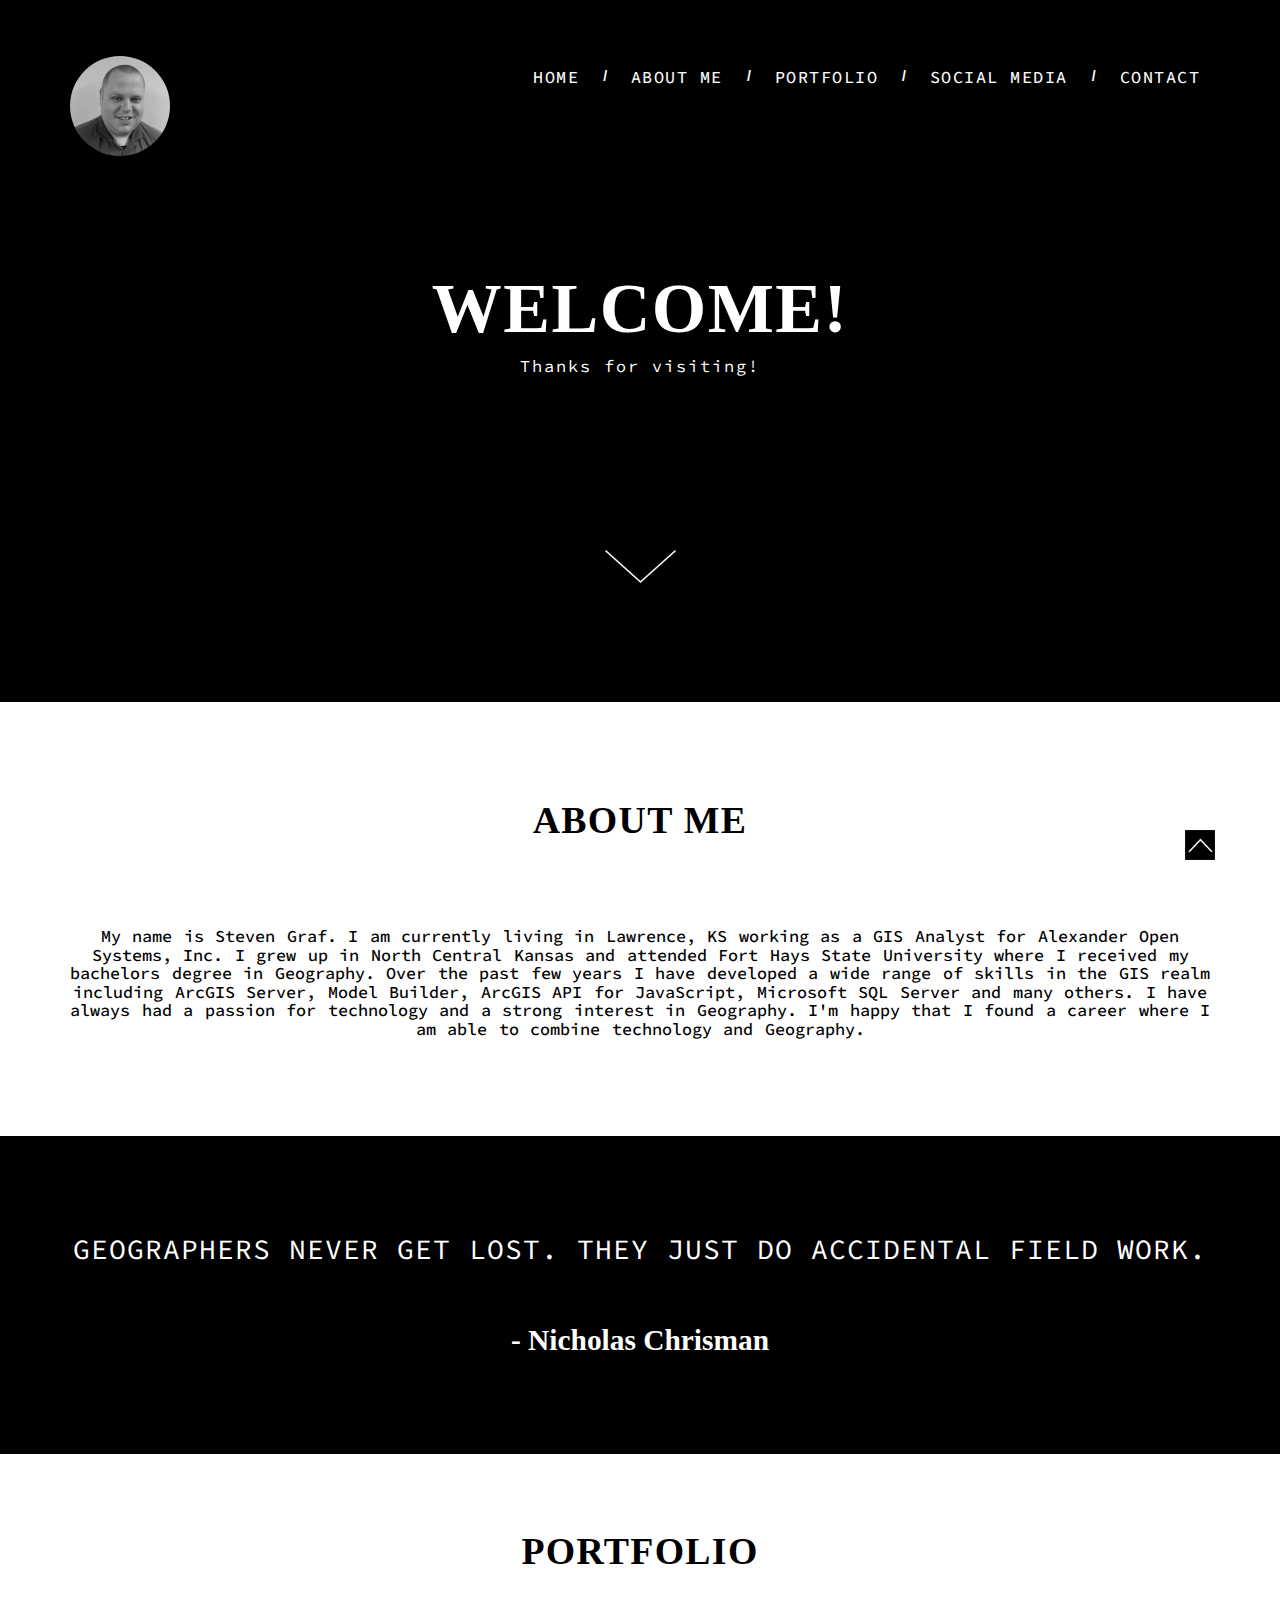
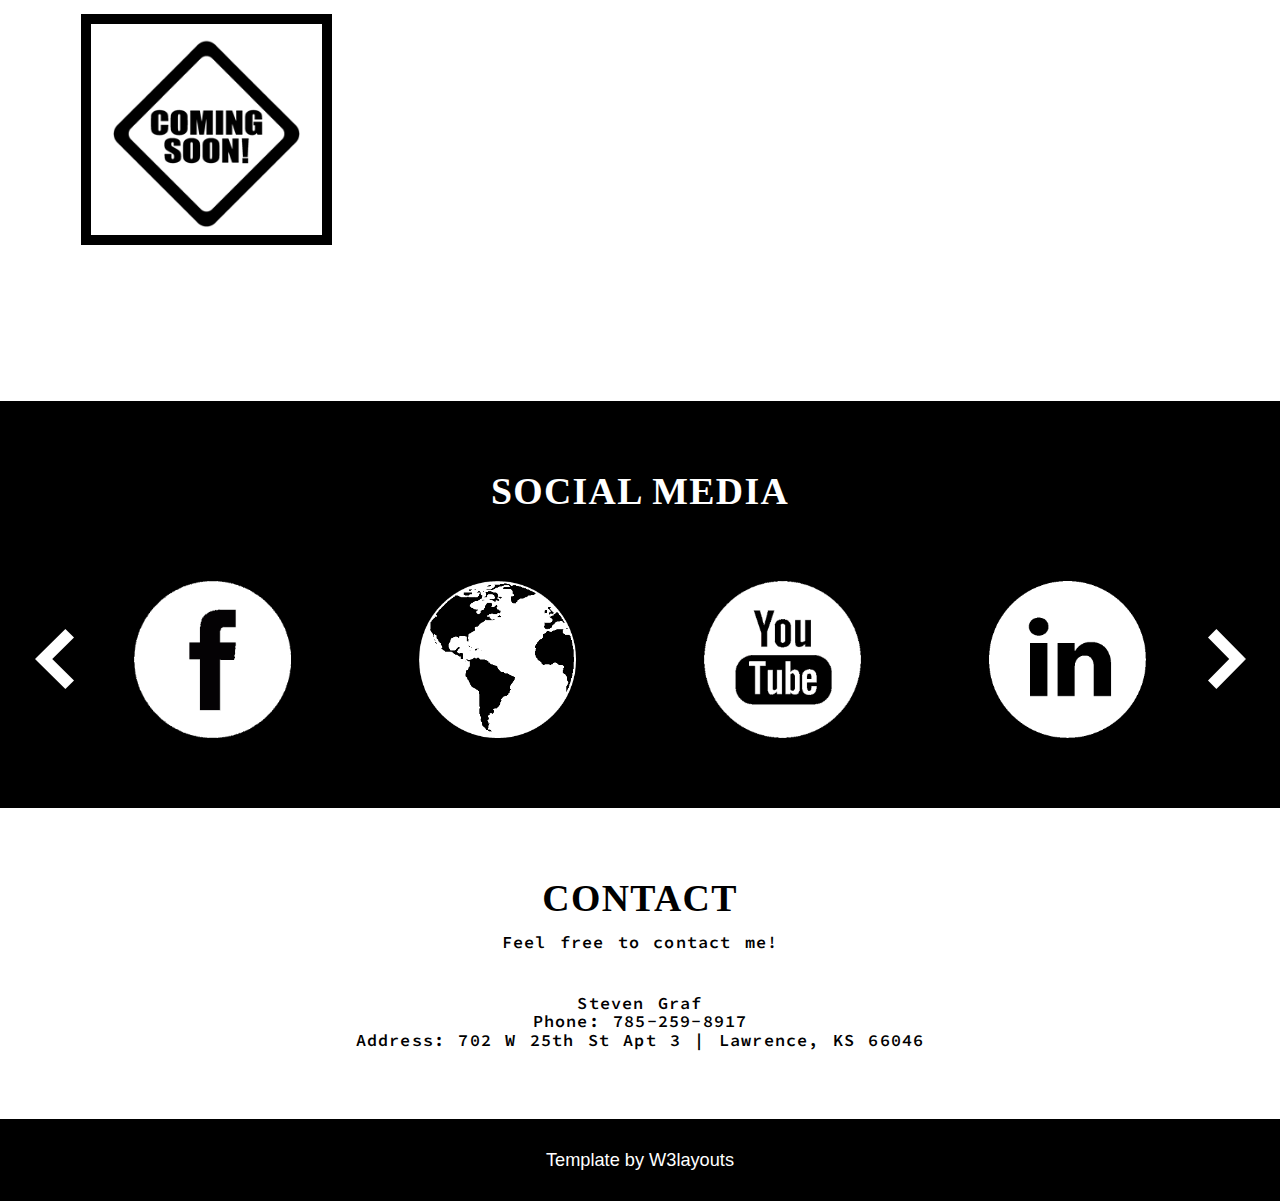
==== commit a96468e0: "Update index.html" ====
--- a/index.html
+++ b/index.html
@@ -322,7 +322,6 @@
 			 Steven Graf<br>
 			 Phone:  785-259-8917<br>
 			 Address:  702 W 25th St Apt 3 | Lawrence, KS 66046<br>
-			 Email:  steven3535@gmail.com
 			 </h4></p>
 	     </div>
 	 </div>
@@ -348,4 +347,4 @@
 });
 </script>
 </body>
-</html>+</html>
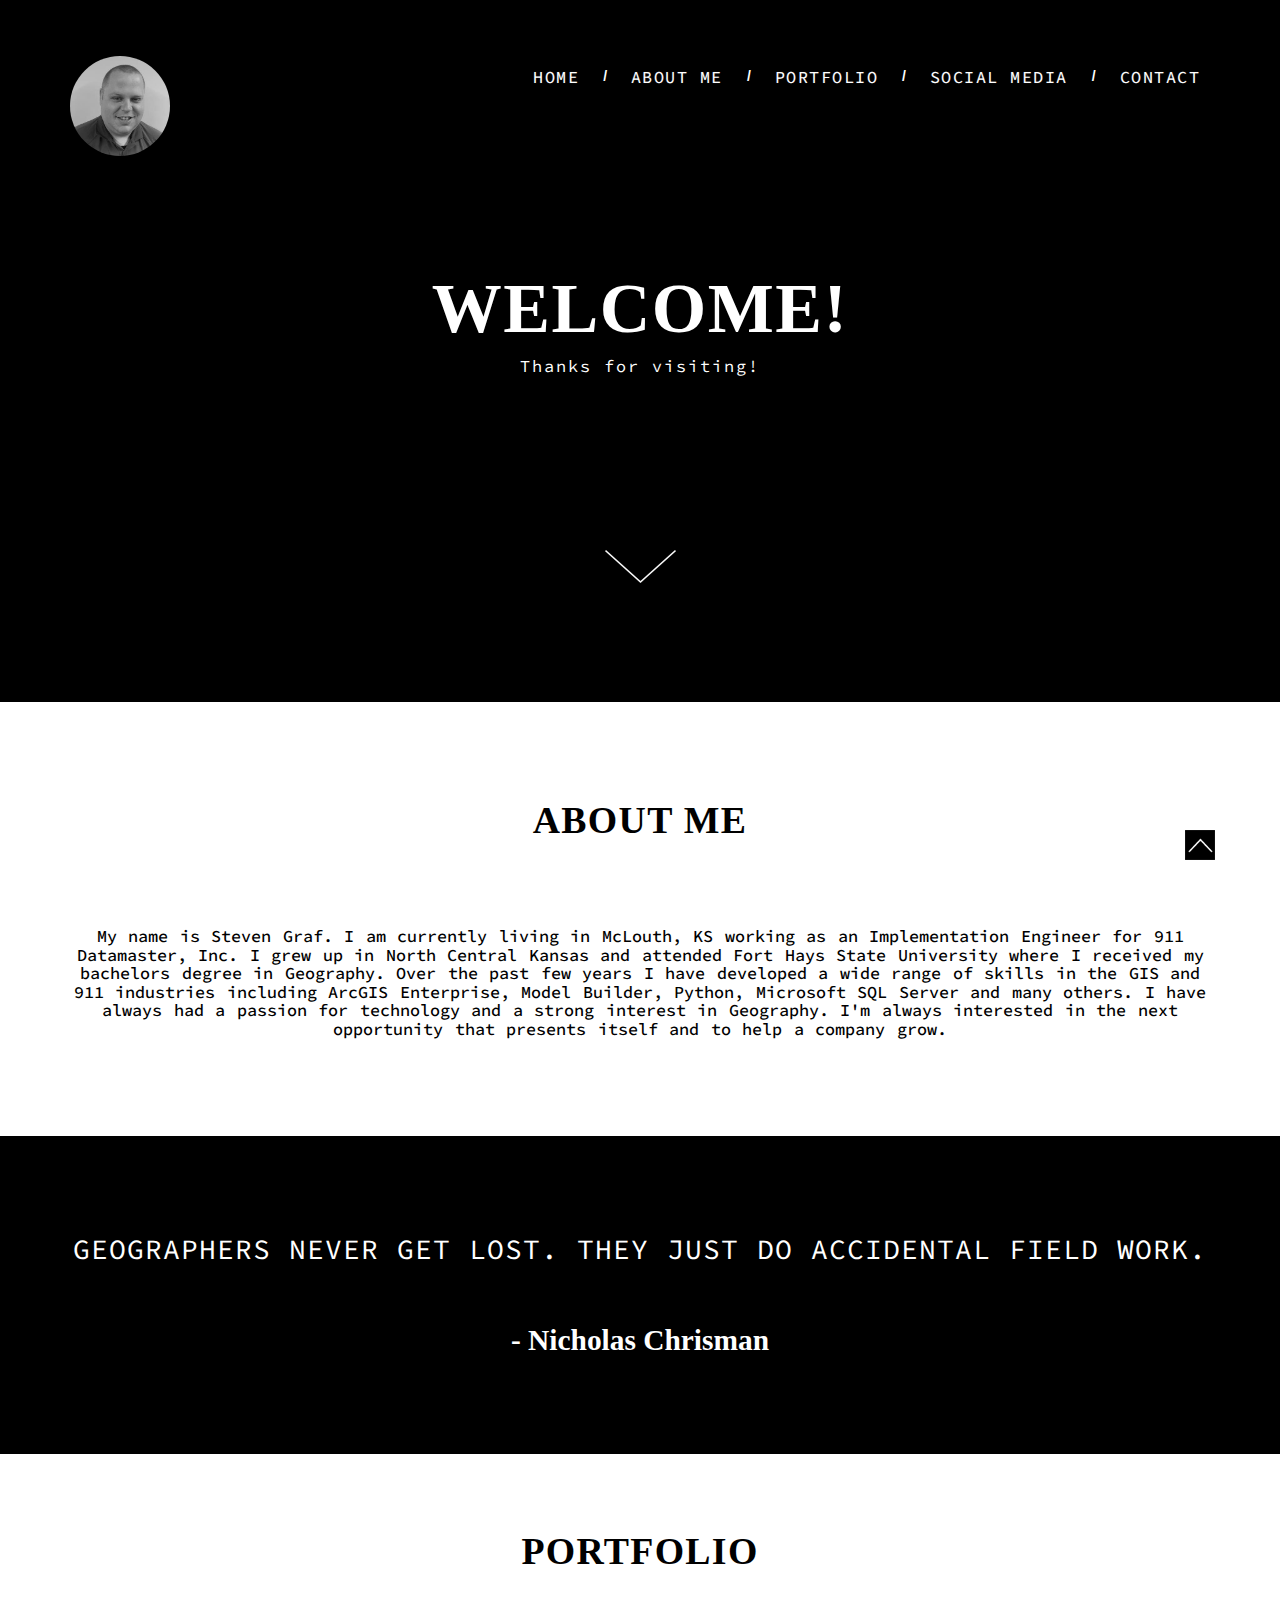
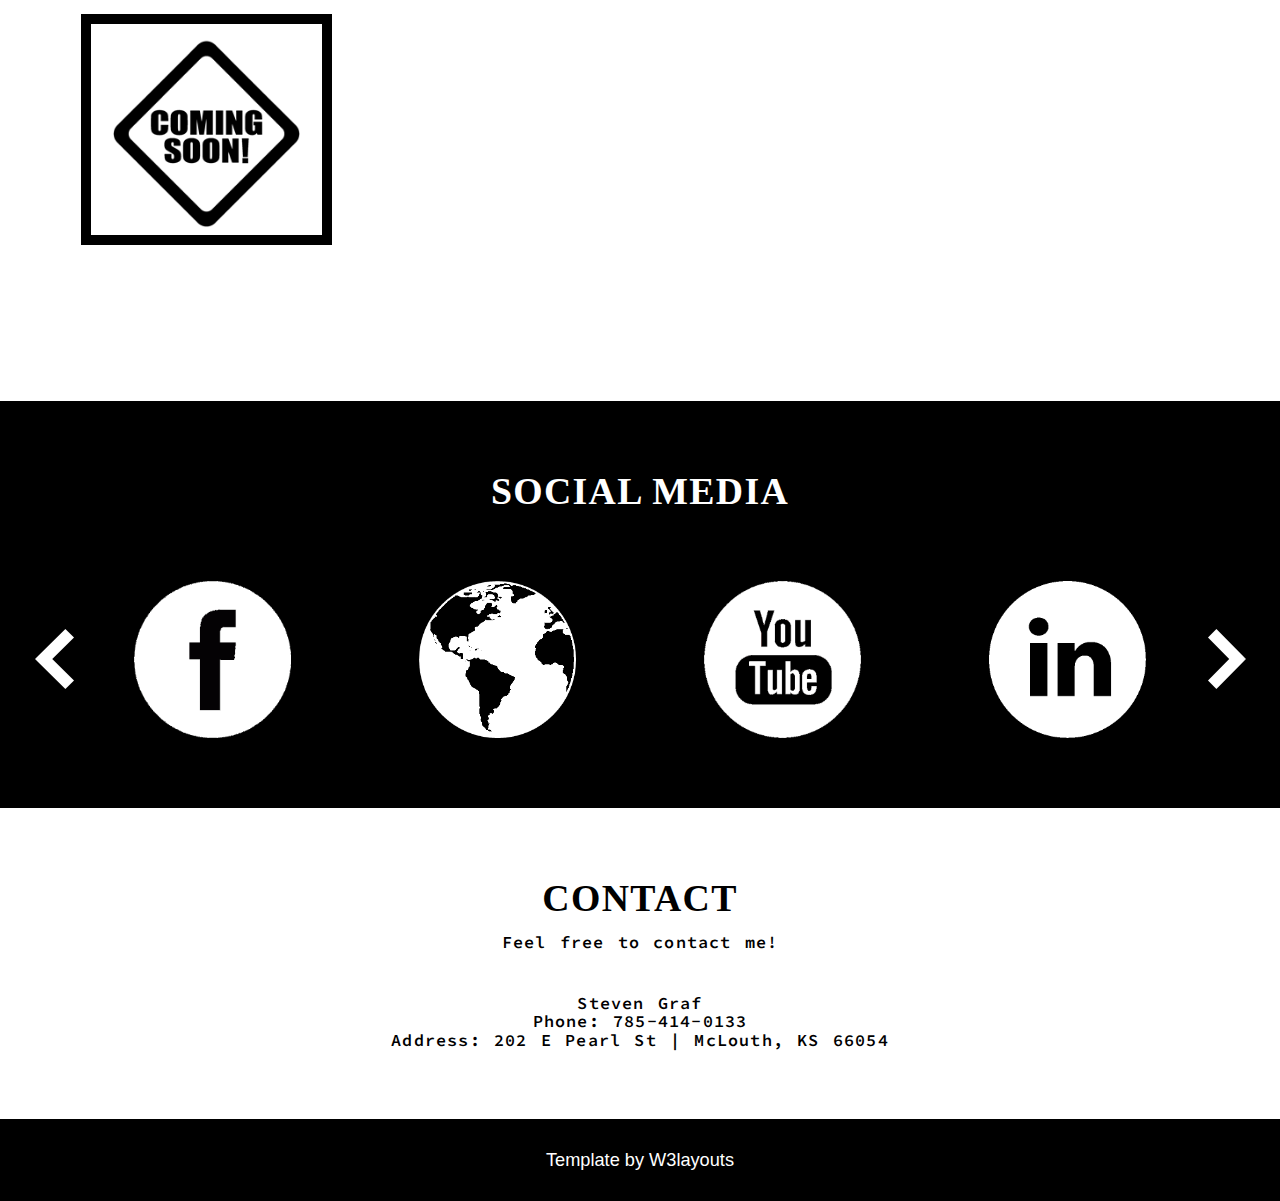
==== commit cc879059: "Update index.html" ====
--- a/index.html
+++ b/index.html
@@ -82,10 +82,10 @@
 		 <div class="service-grids">
 			 <div class="col-md-12 service-grid">
 				 <!--<img src="images/pic1.png" alt=""/>-->
-				 <h4><p>My name is Steven Graf.  I am currently living in Lawrence, KS working as a GIS Analyst for Alexander Open Systems, Inc.  I grew up in North Central Kansas and
+				 <h4><p>My name is Steven Graf.  I am currently living in McLouth, KS working as an Implementation Engineer for 911 Datamaster, Inc.  I grew up in North Central Kansas and
 						attended Fort Hays State University where I received my bachelors degree in Geography.  Over the past few years I have developed a wide range of skills in the
-						GIS realm including ArcGIS Server, Model Builder, ArcGIS API for JavaScript, Microsoft SQL Server and many others.  I have always had a passion for technology
-						and a strong interest in Geography.  I'm happy that I found a career where I am able to combine technology and Geography.</p></h4>				
+						GIS and 911 industries including ArcGIS Enterprise, Model Builder, Python, Microsoft SQL Server and many others.  I have always had a passion for technology
+						and a strong interest in Geography.  I'm always interested in the next opportunity that presents itself and to help a company grow.</p></h4>				
 			 </div>
 			 <!--<div class="col-md-4 service-grid">
 				 <img src="images/pic2.png" alt=""/>
@@ -320,8 +320,8 @@
 		 <div class="contact-form">
 			 <p><h4>
 			 Steven Graf<br>
-			 Phone:  785-259-8917<br>
-			 Address:  702 W 25th St Apt 3 | Lawrence, KS 66046<br>
+			 Phone:  785-414-0133<br>
+			 Address:  202 E Pearl St | McLouth, KS 66054<br>
 			 </h4></p>
 	     </div>
 	 </div>
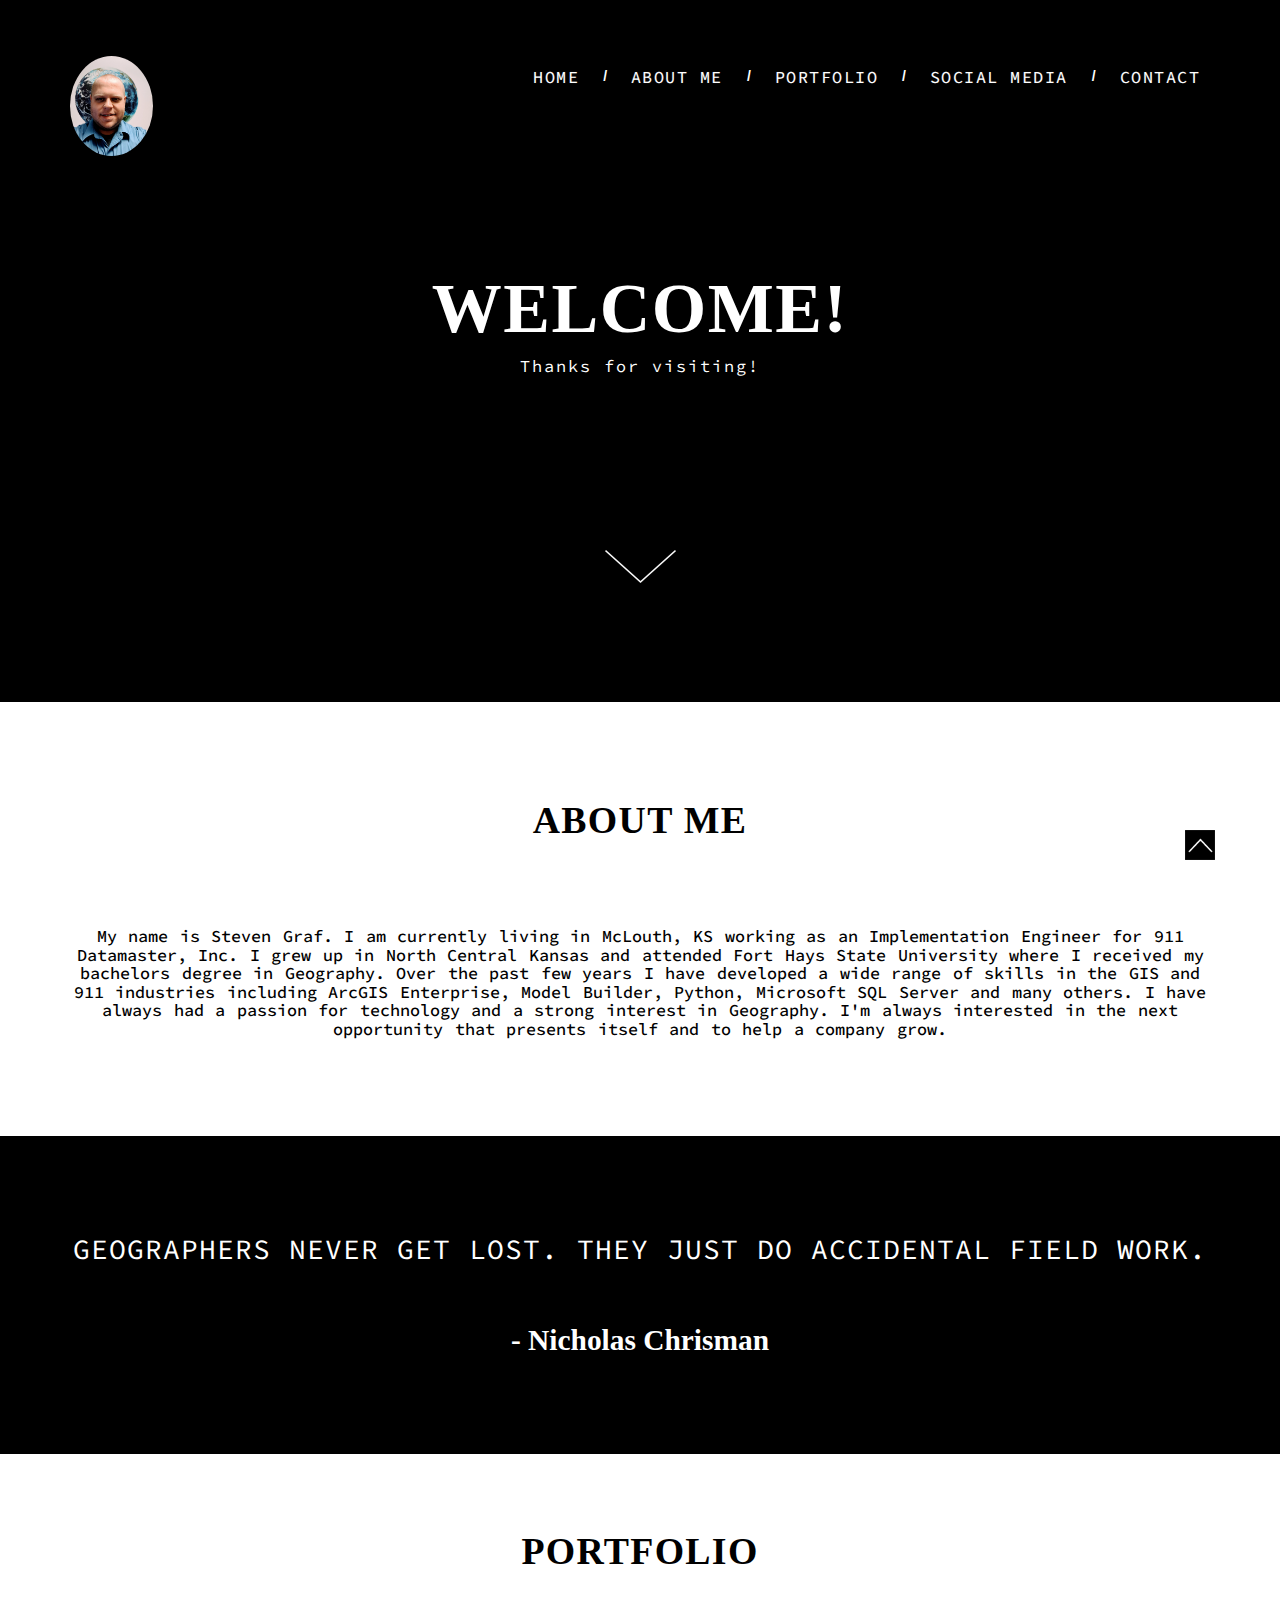
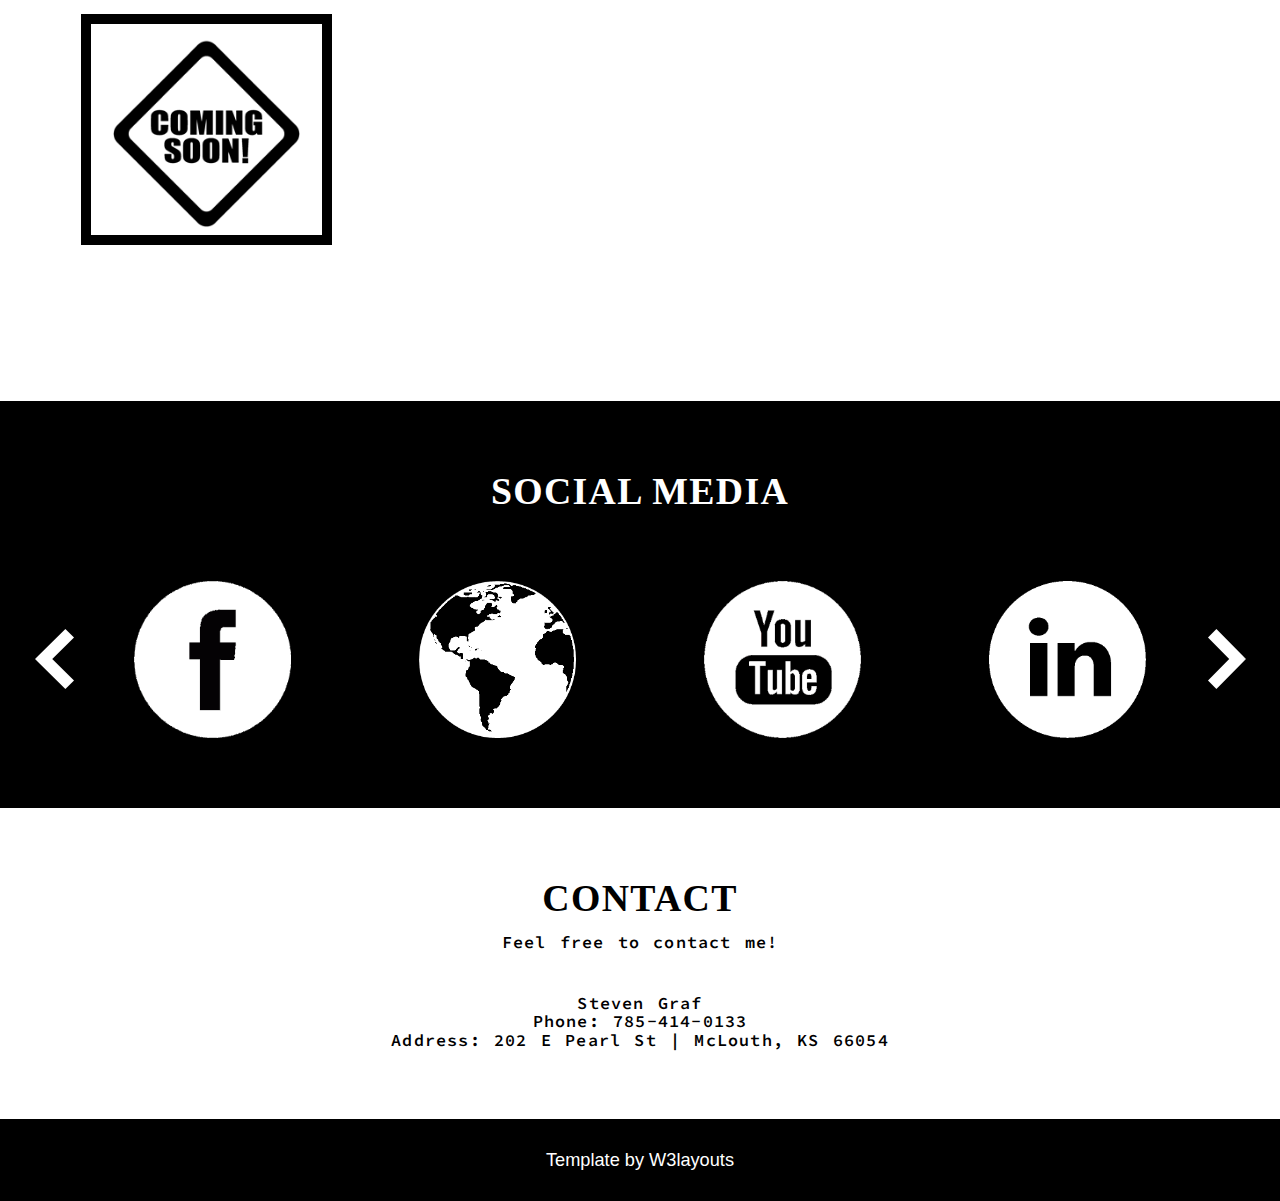
==== commit 7b449a16: "Update index.html" ====
--- a/index.html
+++ b/index.html
@@ -38,7 +38,7 @@
 	 <div class="container">
 		 <div class="top-header">		  
 				<div class="logo">
-					<a href="index.html"><img class="stevenPhoto" src="images/steven.png" alt="" /></a>
+					<a href="index.html"><img class="stevenPhoto" src="images/colorphoto.jpg" alt="" /></a>
 				</div>
 			  <div class="top-menu">
 					<span class="menu"> </span>
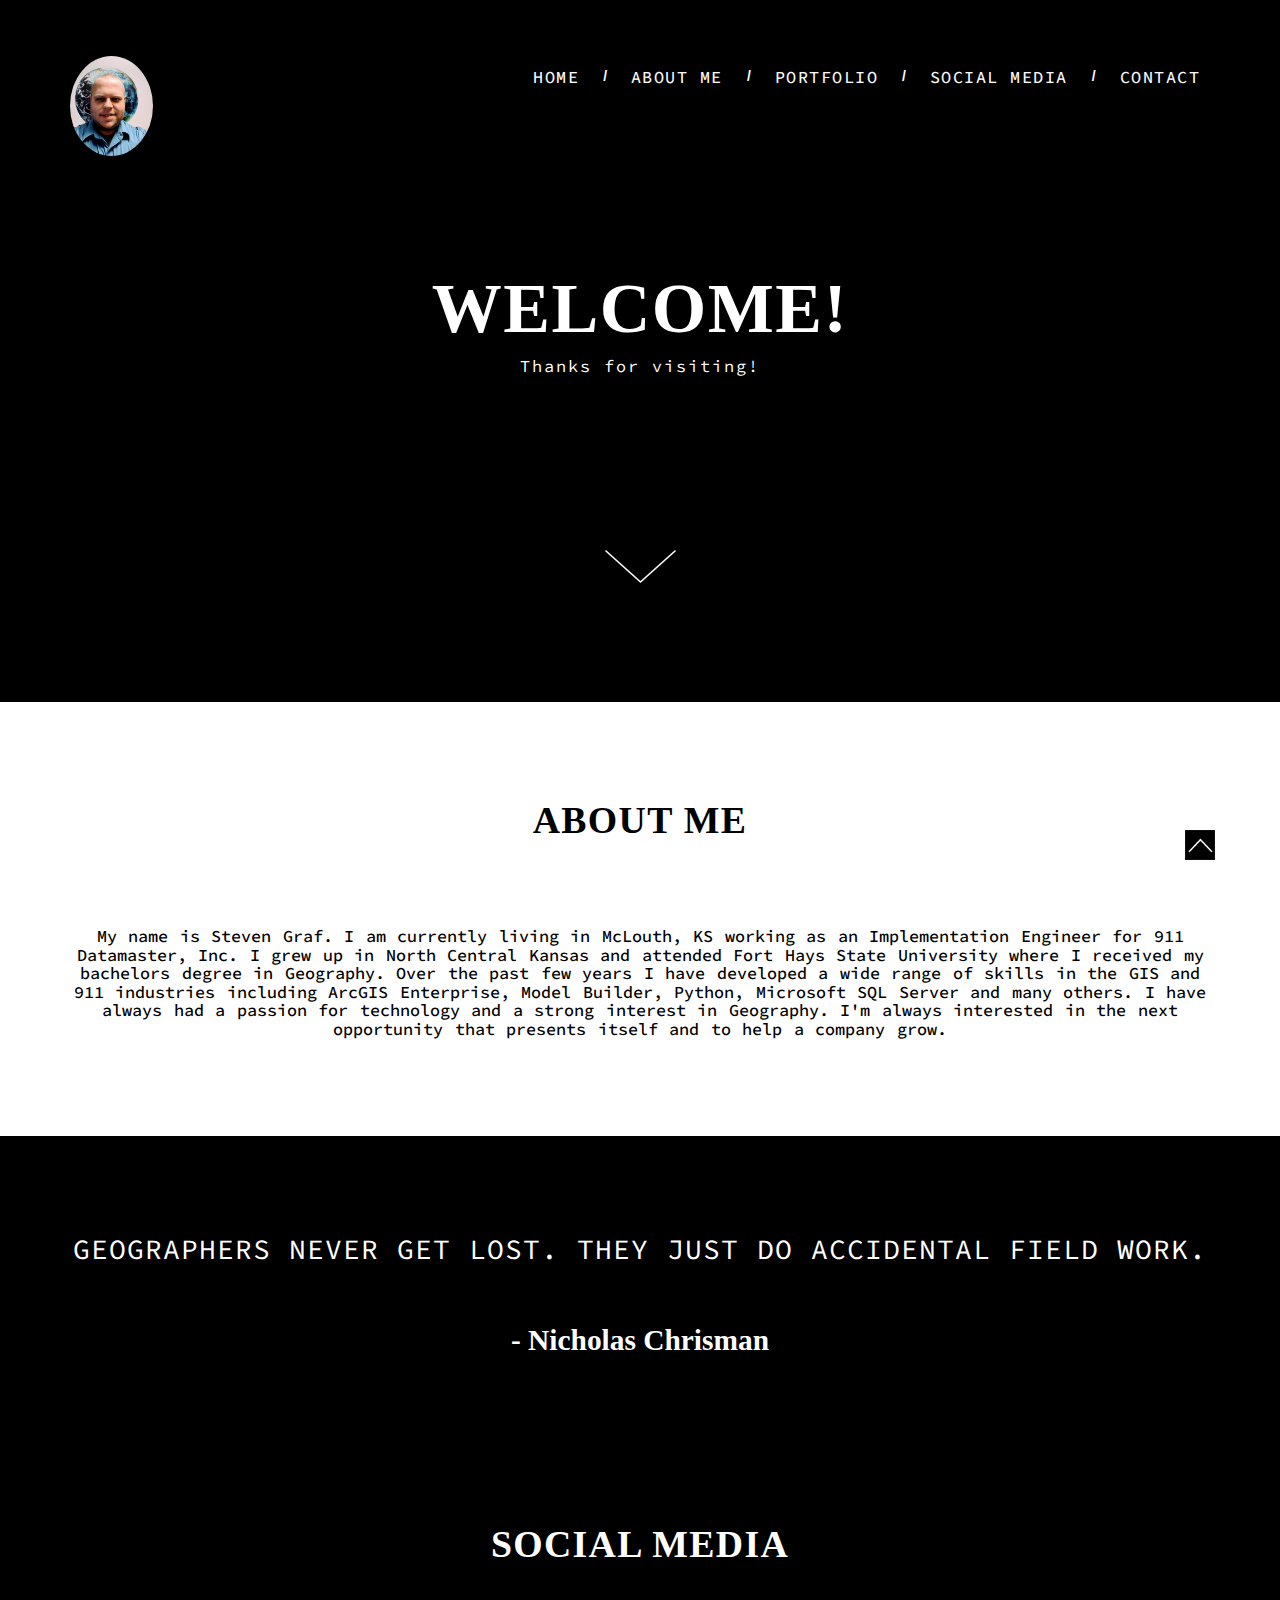
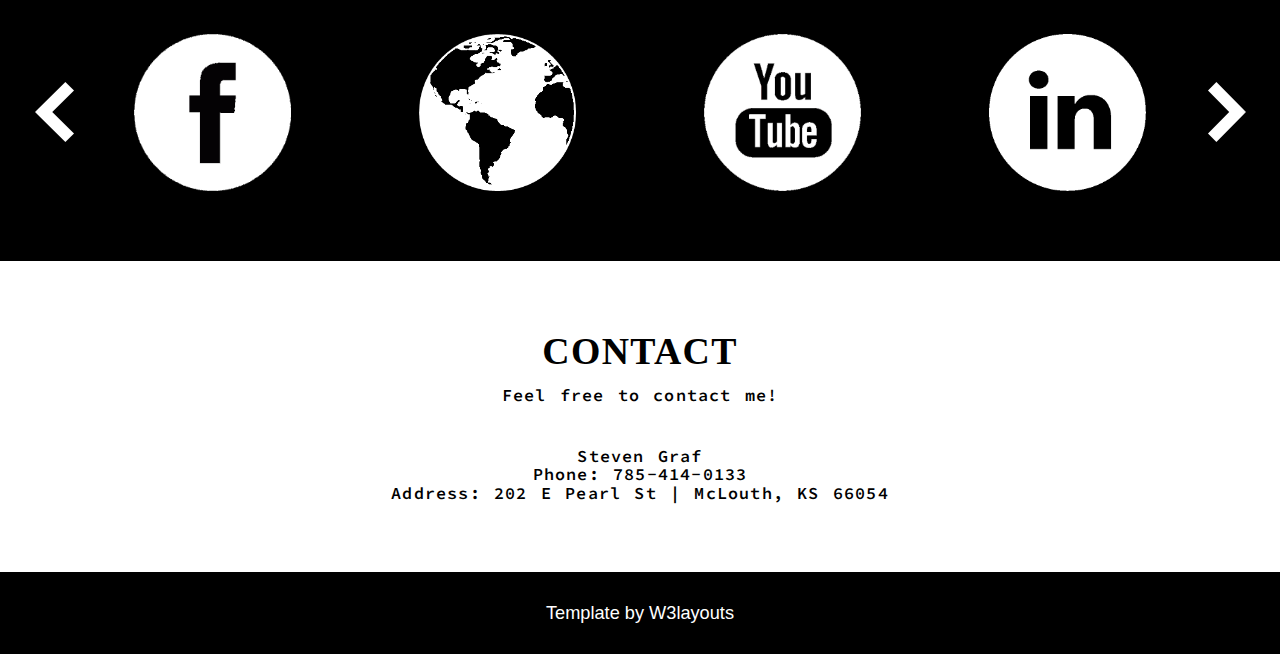
==== commit bf9686f3: "Update index.html" ====
--- a/index.html
+++ b/index.html
@@ -123,132 +123,7 @@
     });
   </script>
  <link rel="stylesheet" type="text/css" href="css/magnific-popup.css">
-<div id="portfolio" class="portfolio">
-	 <div class="container">
-		 <h3>PORTFOLIO</h3>
-		  <div class="slider">
-				<ul class="rslides" id="slider2">
-				  <li>
-					 <div class="works main">						  
-						  <div class="gallery-box">
-								<div id="nivo-lightbox-demo"> <p> <a href="images/comingSoon.png" data-lightbox-gallery="gallery1" id="nivo-lightbox-demo"> <span class="rollover1"> </span><span class="rollover2"> </span></a> </p></div>     
-								<img src="images/comingSoon.png" alt="">
-						  </div>
-						  <!--<div class="gallery-box">
-								<div id="nivo-lightbox-demo"> <p> <a href="images/p1.jpg" data-lightbox-gallery="gallery1" id="nivo-lightbox-demo"> <span class="rollover1"> </span><span class="rollover2"> </span></a> </p></div>     
-								<img src="images/p1.jpg" alt="">
-						  </div>
-						  <div class="gallery-box">
-								<div id="nivo-lightbox-demo"> <p> <a href="images/p2.jpg" data-lightbox-gallery="gallery1" id="nivo-lightbox-demo">  <span class="rollover1"> </span></a> </p></div>     
-							    <img src="images/p2.jpg" alt="">
-						  </div>
-						  <div class="gallery-box">
-								<div id="nivo-lightbox-demo"> <p> <a href="images/p3.jpg" data-lightbox-gallery="gallery1" id="nivo-lightbox-demo">  <span class="rollover1"> </span></a> </p></div>     
-								<img src="images/p3.jpg" alt="">
-						  </div>
-						  <div class="gallery-box">
-								<div id="nivo-lightbox-demo"> <p> <a href="images/p4.jpg" data-lightbox-gallery="gallery1" id="nivo-lightbox-demo">  <span class="rollover1"> </span></a> </p></div>     
-								<img src="images/p4.jpg" alt="">
-						  </div>
-						  <div class="gallery-box">
-								<div id="nivo-lightbox-demo"> <p> <a href="images/p5.jpg" data-lightbox-gallery="gallery1" id="nivo-lightbox-demo">  <span class="rollover1"> </span></a> </p></div>     
-								<img src="images/p5.jpg" alt="">
-						  </div>
-						  <div class="gallery-box">
-								<div id="nivo-lightbox-demo"> <p> <a href="images/p6.jpg" data-lightbox-gallery="gallery1" id="nivo-lightbox-demo">  <span class="rollover1"> </span></a> </p></div>     
-								<img src="images/p6.jpg" alt="">
-						  </div>
-						  <div class="gallery-box">
-								<div id="nivo-lightbox-demo"> <p> <a href="images/p7.jpg" data-lightbox-gallery="gallery1" id="nivo-lightbox-demo">  <span class="rollover1"> </span></a> </p></div>     
-								<img src="images/p7.jpg" alt="">
-						  </div>
-						 <div class="clearfix"></div>
-					  </div>				
-				  </li>
-				 <li>
-					 <div class="works main">						  
-						  <div class="gallery-box">
-								<div id="nivo-lightbox-demo"> <p> <a href="images/p3.jpg" data-lightbox-gallery="gallery1" id="nivo-lightbox-demo"> <span class="rollover1"> </span><span class="rollover2"> </span></a> </p></div>     
-								<img src="images/p3.jpg" alt="">
-						  </div>
-						  <div class="gallery-box">
-								<div id="nivo-lightbox-demo"> <p> <a href="images/p7.jpg" data-lightbox-gallery="gallery1" id="nivo-lightbox-demo"> <span class="rollover1"> </span><span class="rollover2"> </span></a> </p></div>     
-								<img src="images/p7.jpg" alt="">
-						  </div>
-						  <div class="gallery-box">
-								<div id="nivo-lightbox-demo"> <p> <a href="images/p6.jpg" data-lightbox-gallery="gallery1" id="nivo-lightbox-demo">  <span class="rollover1"> </span></a> </p></div>     
-							    <img src="images/p6.jpg" alt="">
-						  </div>
-						  <div class="gallery-box">
-								<div id="nivo-lightbox-demo"> <p> <a href="images/p4.jpg" data-lightbox-gallery="gallery1" id="nivo-lightbox-demo">  <span class="rollover1"> </span></a> </p></div>     
-								<img src="images/p4.jpg" alt="">
-						  </div>
-						  <div class="gallery-box">
-								<div id="nivo-lightbox-demo"> <p> <a href="images/p5.jpg" data-lightbox-gallery="gallery1" id="nivo-lightbox-demo">  <span class="rollover1"> </span></a> </p></div>     
-								<img src="images/p5.jpg" alt="">
-						  </div>
-						  <div class="gallery-box">
-								<div id="nivo-lightbox-demo"> <p> <a href="images/p1.jpg" data-lightbox-gallery="gallery1" id="nivo-lightbox-demo">  <span class="rollover1"> </span></a> </p></div>     
-								<img src="images/p1.jpg" alt="">
-						  </div>
-						  <div class="gallery-box">
-								<div id="nivo-lightbox-demo"> <p> <a href="images/p2.jpg" data-lightbox-gallery="gallery1" id="nivo-lightbox-demo">  <span class="rollover1"> </span></a> </p></div>     
-								<img src="images/p2.jpg" alt="">
-						  </div>
-						  <div class="gallery-box">
-								<div id="nivo-lightbox-demo"> <p> <a href="images/p7.jpg" data-lightbox-gallery="gallery1" id="nivo-lightbox-demo">  <span class="rollover1"> </span></a> </p></div>     
-								<img src="images/p7.jpg" alt="">
-						  </div>
-						 <div class="clearfix"></div>
-					  </div>				
-				  </li>
-				 <li>
-					 <div class="works main">						  
-						  <div class="gallery-box">
-								<div id="nivo-lightbox-demo"> <p> <a href="images/p7.jpg" data-lightbox-gallery="gallery1" id="nivo-lightbox-demo"> <span class="rollover1"> </span><span class="rollover2"> </span></a> </p></div>     
-								<img src="images/p7.jpg" alt="">
-						  </div>
-						  <div class="gallery-box">
-								<div id="nivo-lightbox-demo"> <p> <a href="images/p4.jpg" data-lightbox-gallery="gallery1" id="nivo-lightbox-demo"> <span class="rollover1"> </span><span class="rollover2"> </span></a> </p></div>     
-								<img src="images/p4.jpg" alt="">
-						  </div>
-						  <div class="gallery-box">
-								<div id="nivo-lightbox-demo"> <p> <a href="images/p5.jpg" data-lightbox-gallery="gallery1" id="nivo-lightbox-demo">  <span class="rollover1"> </span></a> </p></div>     
-							    <img src="images/p5.jpg" alt="">
-						  </div>
-						  <div class="gallery-box">
-								<div id="nivo-lightbox-demo"> <p> <a href="images/p3.jpg" data-lightbox-gallery="gallery1" id="nivo-lightbox-demo">  <span class="rollover1"> </span></a> </p></div>     
-								<img src="images/p3.jpg" alt="">
-						  </div>
-						  <div class="gallery-box">
-								<div id="nivo-lightbox-demo"> <p> <a href="images/p1.jpg" data-lightbox-gallery="gallery1" id="nivo-lightbox-demo">  <span class="rollover1"> </span></a> </p></div>     
-								<img src="images/p1.jpg" alt="">
-						  </div>
-						  <div class="gallery-box">
-								<div id="nivo-lightbox-demo"> <p> <a href="images/p7.jpg" data-lightbox-gallery="gallery1" id="nivo-lightbox-demo">  <span class="rollover1"> </span></a> </p></div>     
-								<img src="images/p7.jpg" alt="">
-						  </div>
-						  <div class="gallery-box">
-								<div id="nivo-lightbox-demo"> <p> <a href="images/p6.jpg" data-lightbox-gallery="gallery1" id="nivo-lightbox-demo">  <span class="rollover1"> </span></a> </p></div>     
-								<img src="images/p6.jpg" alt="">
-						  </div>
-						  <div class="gallery-box">
-								<div id="nivo-lightbox-demo"> <p> <a href="images/p2.jpg" data-lightbox-gallery="gallery1" id="nivo-lightbox-demo">  <span class="rollover1"> </span></a> </p></div>     
-								<img src="images/p2.jpg" alt="">
-						  </div>-->
-						 <div class="clearfix"></div>
-					  </div>				
-				  </li>
-				</ul>
-				   <script type="text/javascript" src="js/nivo-lightbox.min.js"></script>
-				<script type="text/javascript">
-				$(document).ready(function(){
-				    $('#nivo-lightbox-demo a').nivoLightbox({ effect: 'fade' });
-				});
-				</script>
-		  </div>
-	 </div>
-</div>
+
 <!---->
 <div id="teamwork" class="teamwork">
 	 <div class="container">
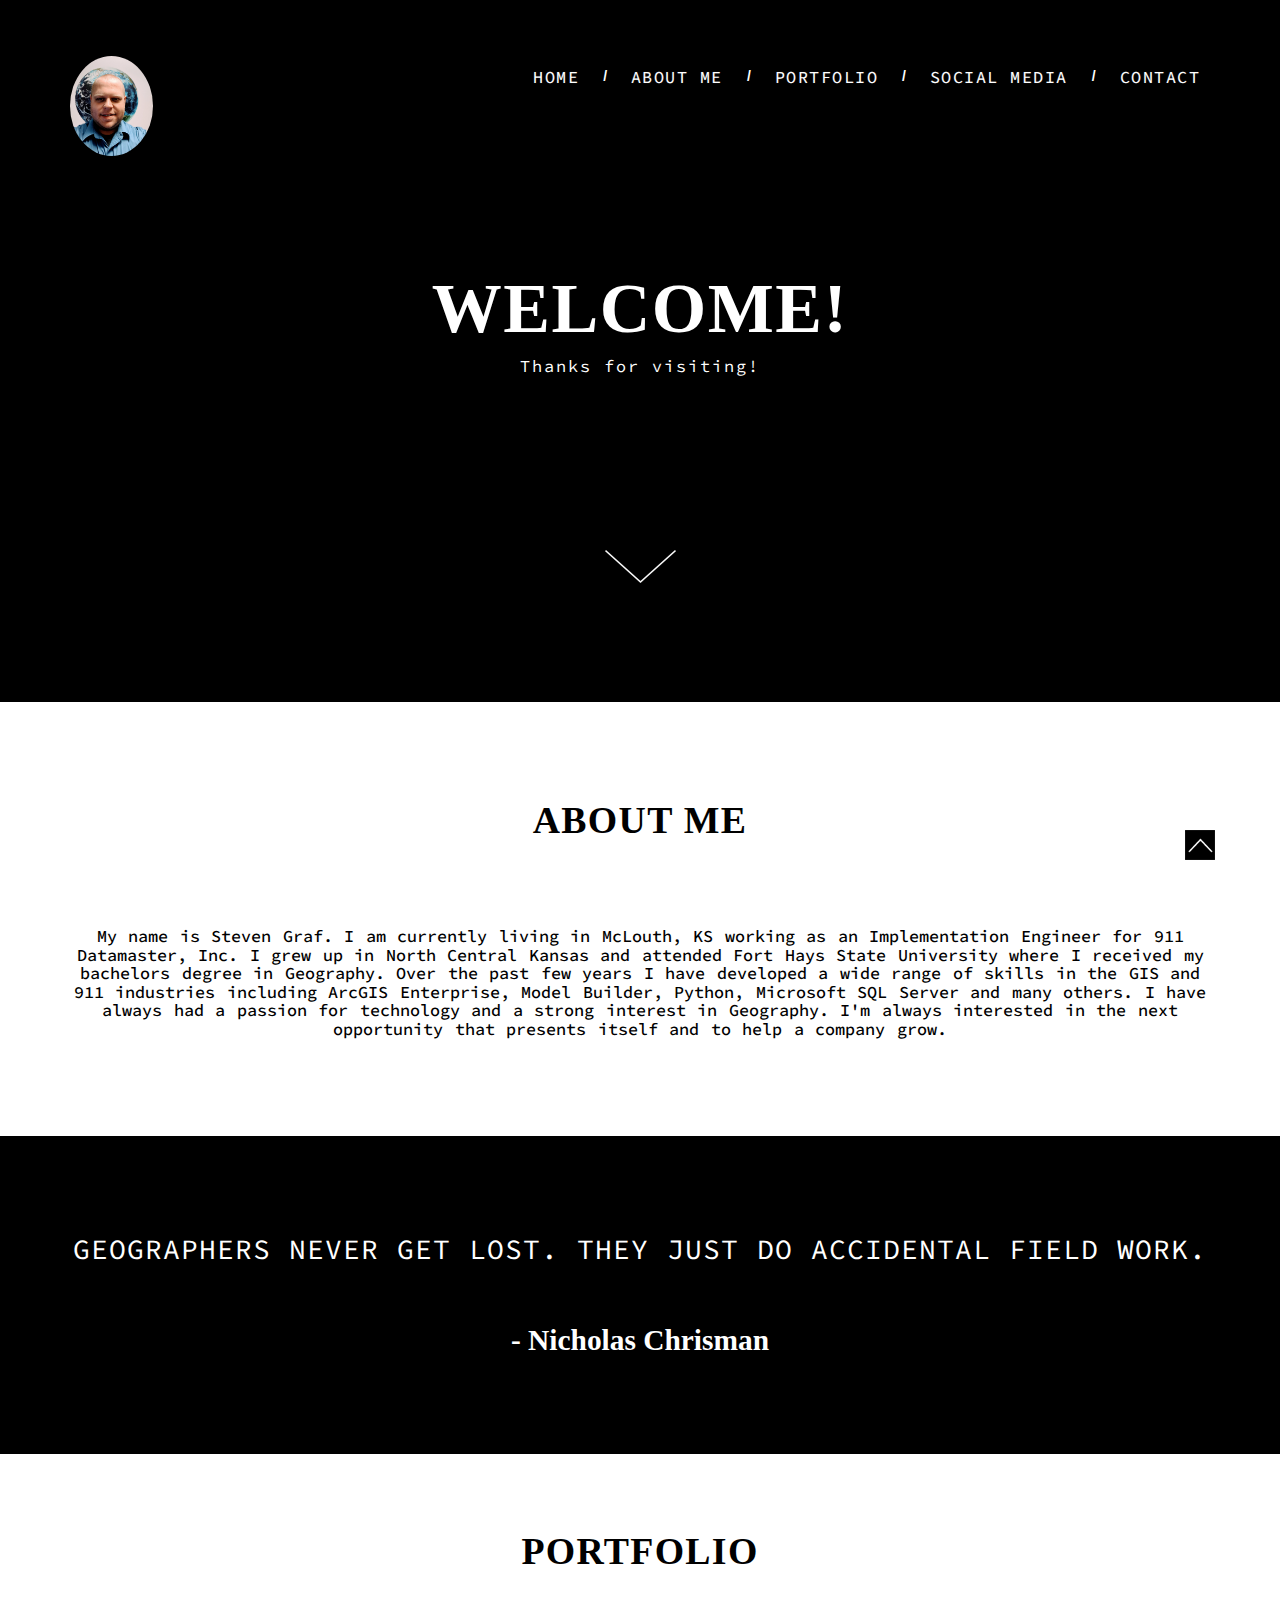
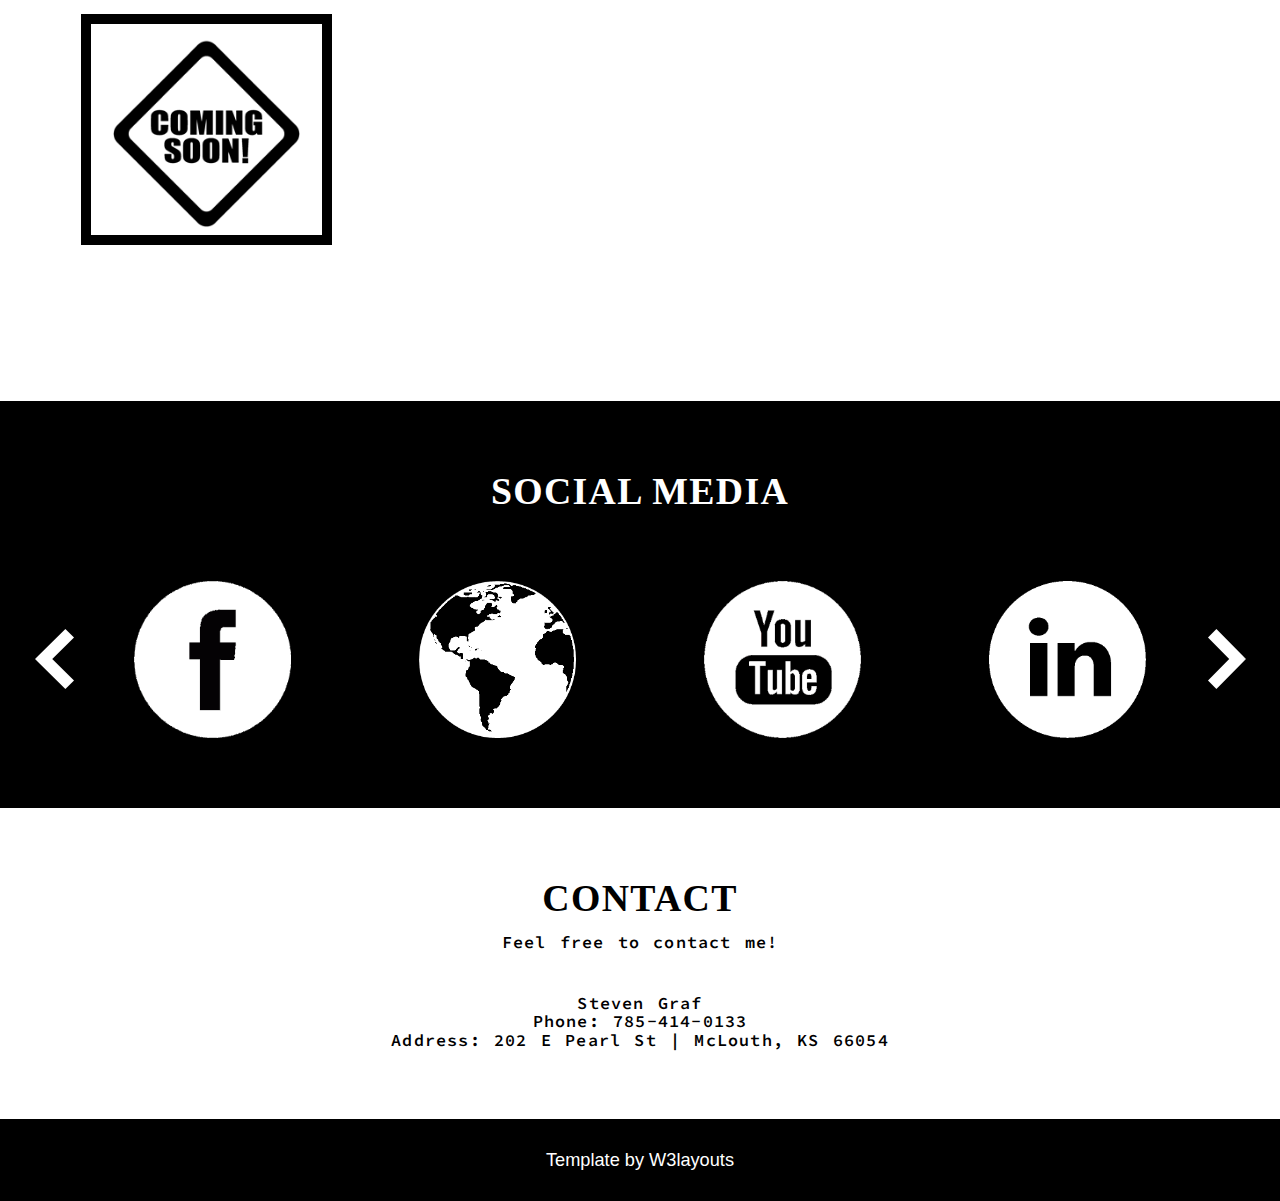
==== commit f6718764: "Update index.html" ====
--- a/index.html
+++ b/index.html
@@ -123,7 +123,132 @@
     });
   </script>
  <link rel="stylesheet" type="text/css" href="css/magnific-popup.css">
-
+<div id="portfolio" class="portfolio">
+	 <div class="container">
+		 <h3>PORTFOLIO</h3>
+		  <div class="slider">
+				<ul class="rslides" id="slider2">
+				  <li>
+					 <div class="works main">						  
+						  <div class="gallery-box">
+								<div id="nivo-lightbox-demo"> <p> <a href="images/comingSoon.png" data-lightbox-gallery="gallery1" id="nivo-lightbox-demo"> <span class="rollover1"> </span><span class="rollover2"> </span></a> </p></div>     
+								<img src="images/comingSoon.png" alt="">
+						  </div>
+						  <!--<div class="gallery-box">
+								<div id="nivo-lightbox-demo"> <p> <a href="images/p1.jpg" data-lightbox-gallery="gallery1" id="nivo-lightbox-demo"> <span class="rollover1"> </span><span class="rollover2"> </span></a> </p></div>     
+								<img src="images/p1.jpg" alt="">
+						  </div>
+						  <div class="gallery-box">
+								<div id="nivo-lightbox-demo"> <p> <a href="images/p2.jpg" data-lightbox-gallery="gallery1" id="nivo-lightbox-demo">  <span class="rollover1"> </span></a> </p></div>     
+							    <img src="images/p2.jpg" alt="">
+						  </div>
+						  <div class="gallery-box">
+								<div id="nivo-lightbox-demo"> <p> <a href="images/p3.jpg" data-lightbox-gallery="gallery1" id="nivo-lightbox-demo">  <span class="rollover1"> </span></a> </p></div>     
+								<img src="images/p3.jpg" alt="">
+						  </div>
+						  <div class="gallery-box">
+								<div id="nivo-lightbox-demo"> <p> <a href="images/p4.jpg" data-lightbox-gallery="gallery1" id="nivo-lightbox-demo">  <span class="rollover1"> </span></a> </p></div>     
+								<img src="images/p4.jpg" alt="">
+						  </div>
+						  <div class="gallery-box">
+								<div id="nivo-lightbox-demo"> <p> <a href="images/p5.jpg" data-lightbox-gallery="gallery1" id="nivo-lightbox-demo">  <span class="rollover1"> </span></a> </p></div>     
+								<img src="images/p5.jpg" alt="">
+						  </div>
+						  <div class="gallery-box">
+								<div id="nivo-lightbox-demo"> <p> <a href="images/p6.jpg" data-lightbox-gallery="gallery1" id="nivo-lightbox-demo">  <span class="rollover1"> </span></a> </p></div>     
+								<img src="images/p6.jpg" alt="">
+						  </div>
+						  <div class="gallery-box">
+								<div id="nivo-lightbox-demo"> <p> <a href="images/p7.jpg" data-lightbox-gallery="gallery1" id="nivo-lightbox-demo">  <span class="rollover1"> </span></a> </p></div>     
+								<img src="images/p7.jpg" alt="">
+						  </div>
+						 <div class="clearfix"></div>
+					  </div>				
+				  </li>
+				 <li>
+					 <div class="works main">						  
+						  <div class="gallery-box">
+								<div id="nivo-lightbox-demo"> <p> <a href="images/p3.jpg" data-lightbox-gallery="gallery1" id="nivo-lightbox-demo"> <span class="rollover1"> </span><span class="rollover2"> </span></a> </p></div>     
+								<img src="images/p3.jpg" alt="">
+						  </div>
+						  <div class="gallery-box">
+								<div id="nivo-lightbox-demo"> <p> <a href="images/p7.jpg" data-lightbox-gallery="gallery1" id="nivo-lightbox-demo"> <span class="rollover1"> </span><span class="rollover2"> </span></a> </p></div>     
+								<img src="images/p7.jpg" alt="">
+						  </div>
+						  <div class="gallery-box">
+								<div id="nivo-lightbox-demo"> <p> <a href="images/p6.jpg" data-lightbox-gallery="gallery1" id="nivo-lightbox-demo">  <span class="rollover1"> </span></a> </p></div>     
+							    <img src="images/p6.jpg" alt="">
+						  </div>
+						  <div class="gallery-box">
+								<div id="nivo-lightbox-demo"> <p> <a href="images/p4.jpg" data-lightbox-gallery="gallery1" id="nivo-lightbox-demo">  <span class="rollover1"> </span></a> </p></div>     
+								<img src="images/p4.jpg" alt="">
+						  </div>
+						  <div class="gallery-box">
+								<div id="nivo-lightbox-demo"> <p> <a href="images/p5.jpg" data-lightbox-gallery="gallery1" id="nivo-lightbox-demo">  <span class="rollover1"> </span></a> </p></div>     
+								<img src="images/p5.jpg" alt="">
+						  </div>
+						  <div class="gallery-box">
+								<div id="nivo-lightbox-demo"> <p> <a href="images/p1.jpg" data-lightbox-gallery="gallery1" id="nivo-lightbox-demo">  <span class="rollover1"> </span></a> </p></div>     
+								<img src="images/p1.jpg" alt="">
+						  </div>
+						  <div class="gallery-box">
+								<div id="nivo-lightbox-demo"> <p> <a href="images/p2.jpg" data-lightbox-gallery="gallery1" id="nivo-lightbox-demo">  <span class="rollover1"> </span></a> </p></div>     
+								<img src="images/p2.jpg" alt="">
+						  </div>
+						  <div class="gallery-box">
+								<div id="nivo-lightbox-demo"> <p> <a href="images/p7.jpg" data-lightbox-gallery="gallery1" id="nivo-lightbox-demo">  <span class="rollover1"> </span></a> </p></div>     
+								<img src="images/p7.jpg" alt="">
+						  </div>
+						 <div class="clearfix"></div>
+					  </div>				
+				  </li>
+				 <li>
+					 <div class="works main">						  
+						  <div class="gallery-box">
+								<div id="nivo-lightbox-demo"> <p> <a href="images/p7.jpg" data-lightbox-gallery="gallery1" id="nivo-lightbox-demo"> <span class="rollover1"> </span><span class="rollover2"> </span></a> </p></div>     
+								<img src="images/p7.jpg" alt="">
+						  </div>
+						  <div class="gallery-box">
+								<div id="nivo-lightbox-demo"> <p> <a href="images/p4.jpg" data-lightbox-gallery="gallery1" id="nivo-lightbox-demo"> <span class="rollover1"> </span><span class="rollover2"> </span></a> </p></div>     
+								<img src="images/p4.jpg" alt="">
+						  </div>
+						  <div class="gallery-box">
+								<div id="nivo-lightbox-demo"> <p> <a href="images/p5.jpg" data-lightbox-gallery="gallery1" id="nivo-lightbox-demo">  <span class="rollover1"> </span></a> </p></div>     
+							    <img src="images/p5.jpg" alt="">
+						  </div>
+						  <div class="gallery-box">
+								<div id="nivo-lightbox-demo"> <p> <a href="images/p3.jpg" data-lightbox-gallery="gallery1" id="nivo-lightbox-demo">  <span class="rollover1"> </span></a> </p></div>     
+								<img src="images/p3.jpg" alt="">
+						  </div>
+						  <div class="gallery-box">
+								<div id="nivo-lightbox-demo"> <p> <a href="images/p1.jpg" data-lightbox-gallery="gallery1" id="nivo-lightbox-demo">  <span class="rollover1"> </span></a> </p></div>     
+								<img src="images/p1.jpg" alt="">
+						  </div>
+						  <div class="gallery-box">
+								<div id="nivo-lightbox-demo"> <p> <a href="images/p7.jpg" data-lightbox-gallery="gallery1" id="nivo-lightbox-demo">  <span class="rollover1"> </span></a> </p></div>     
+								<img src="images/p7.jpg" alt="">
+						  </div>
+						  <div class="gallery-box">
+								<div id="nivo-lightbox-demo"> <p> <a href="images/p6.jpg" data-lightbox-gallery="gallery1" id="nivo-lightbox-demo">  <span class="rollover1"> </span></a> </p></div>     
+								<img src="images/p6.jpg" alt="">
+						  </div>
+						  <div class="gallery-box">
+								<div id="nivo-lightbox-demo"> <p> <a href="images/p2.jpg" data-lightbox-gallery="gallery1" id="nivo-lightbox-demo">  <span class="rollover1"> </span></a> </p></div>     
+								<img src="images/p2.jpg" alt="">
+						  </div>-->
+						 <div class="clearfix"></div>
+					  </div>				
+				  </li>
+				</ul>
+				   <script type="text/javascript" src="js/nivo-lightbox.min.js"></script>
+				<script type="text/javascript">
+				$(document).ready(function(){
+				    $('#nivo-lightbox-demo a').nivoLightbox({ effect: 'fade' });
+				});
+				</script>
+		  </div>
+	 </div>
+</div>
 <!---->
 <div id="teamwork" class="teamwork">
 	 <div class="container">
